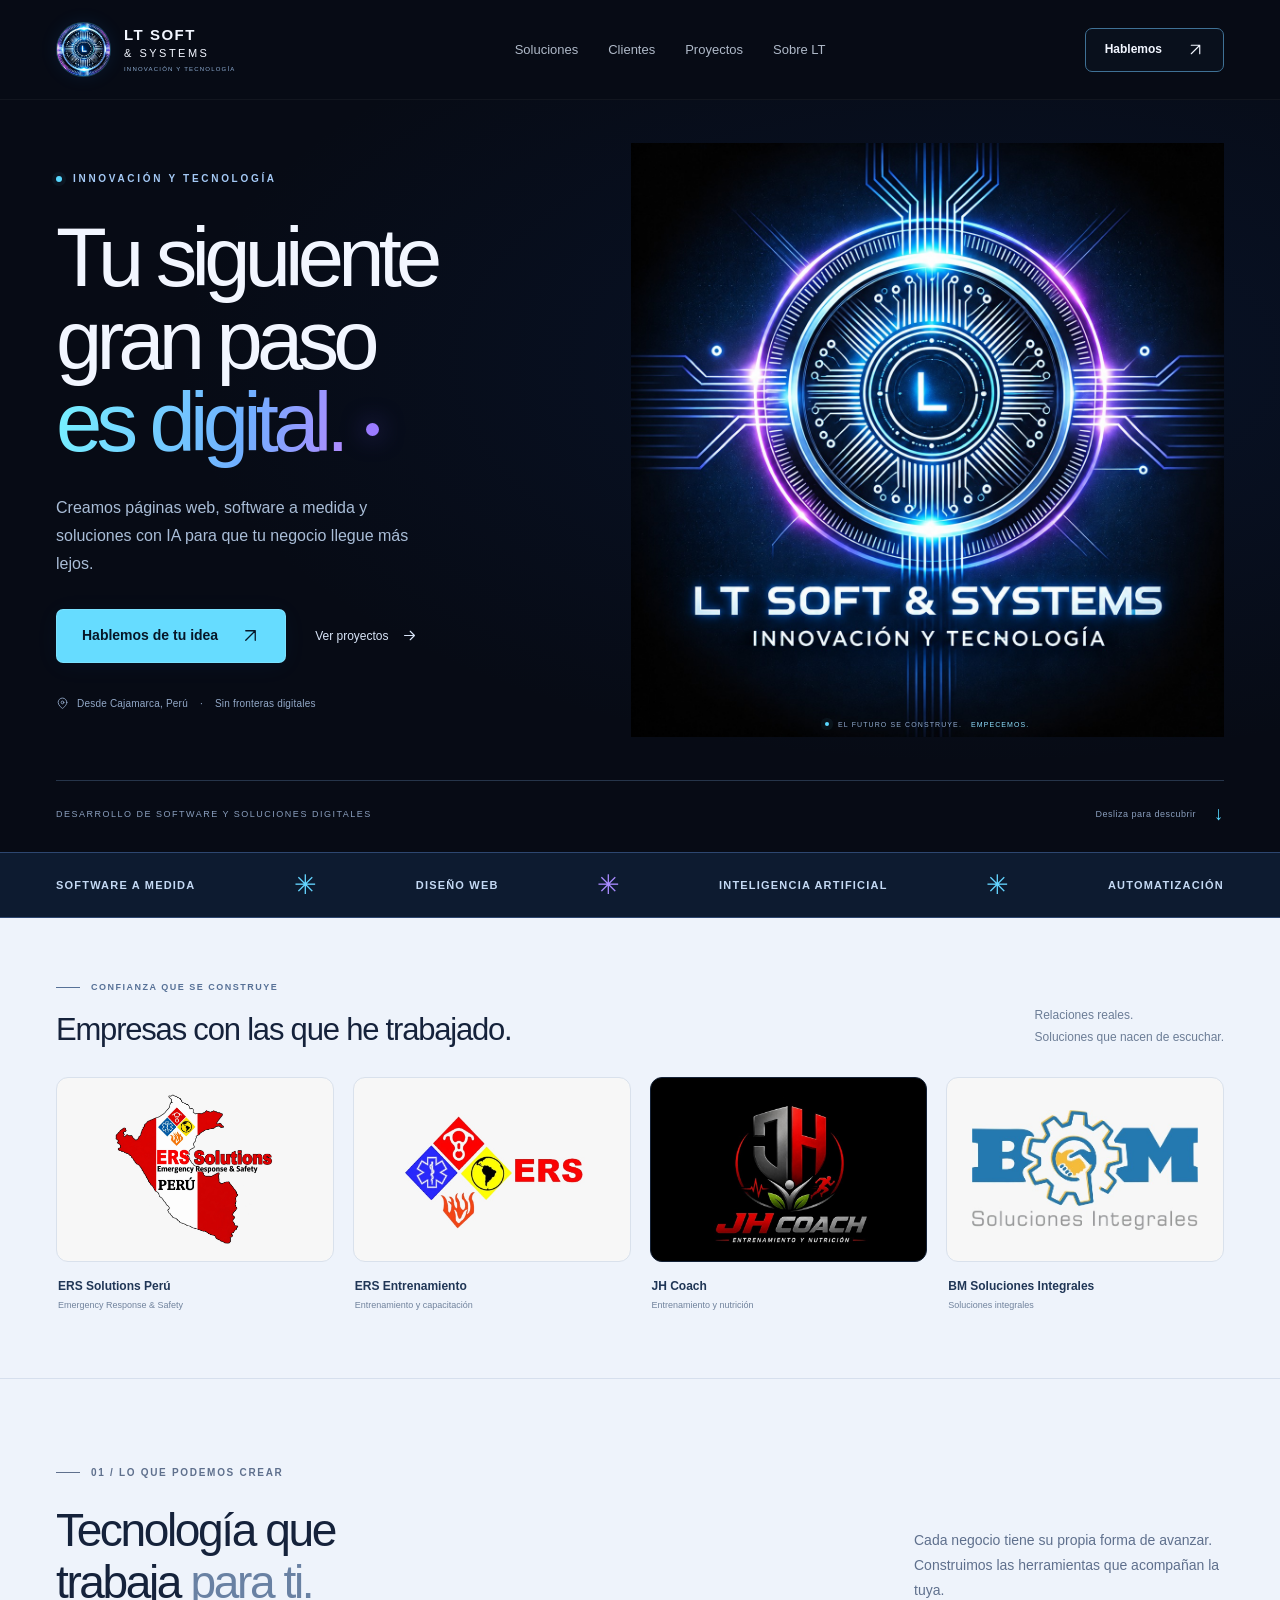
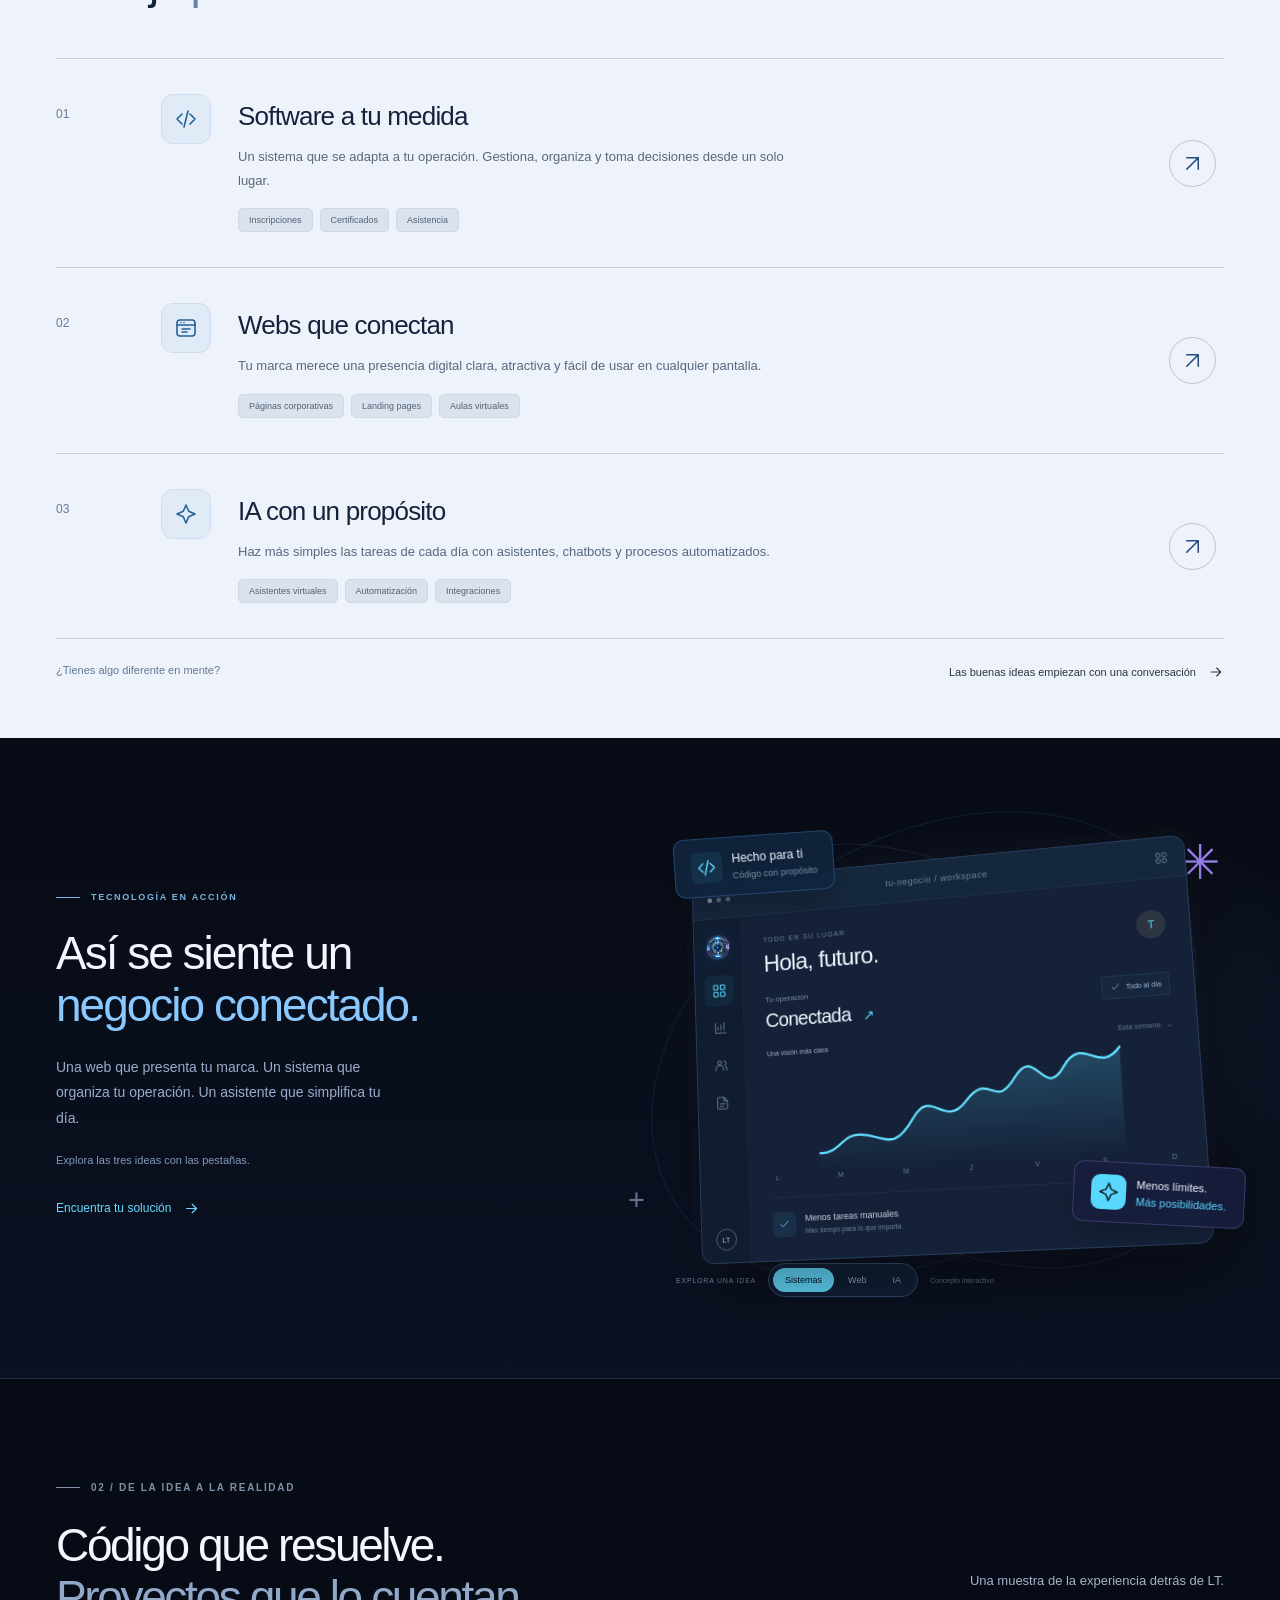
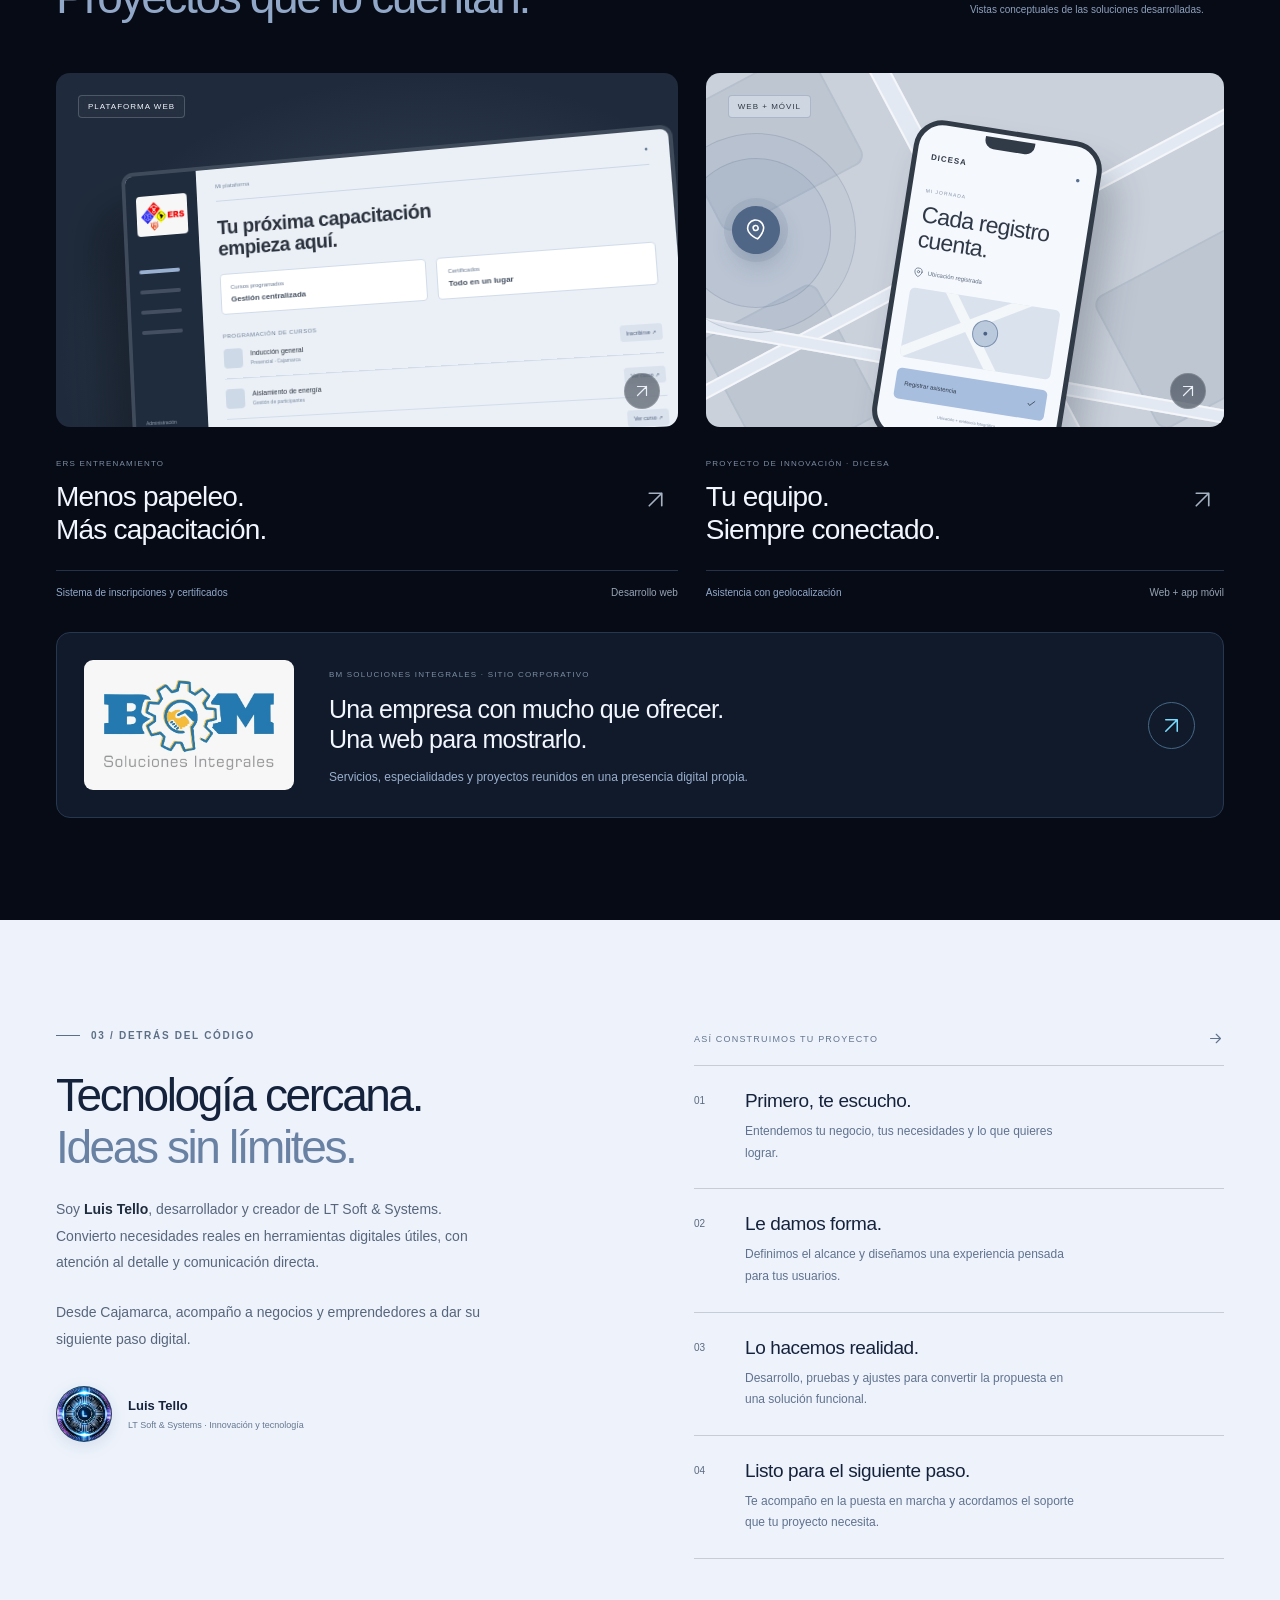
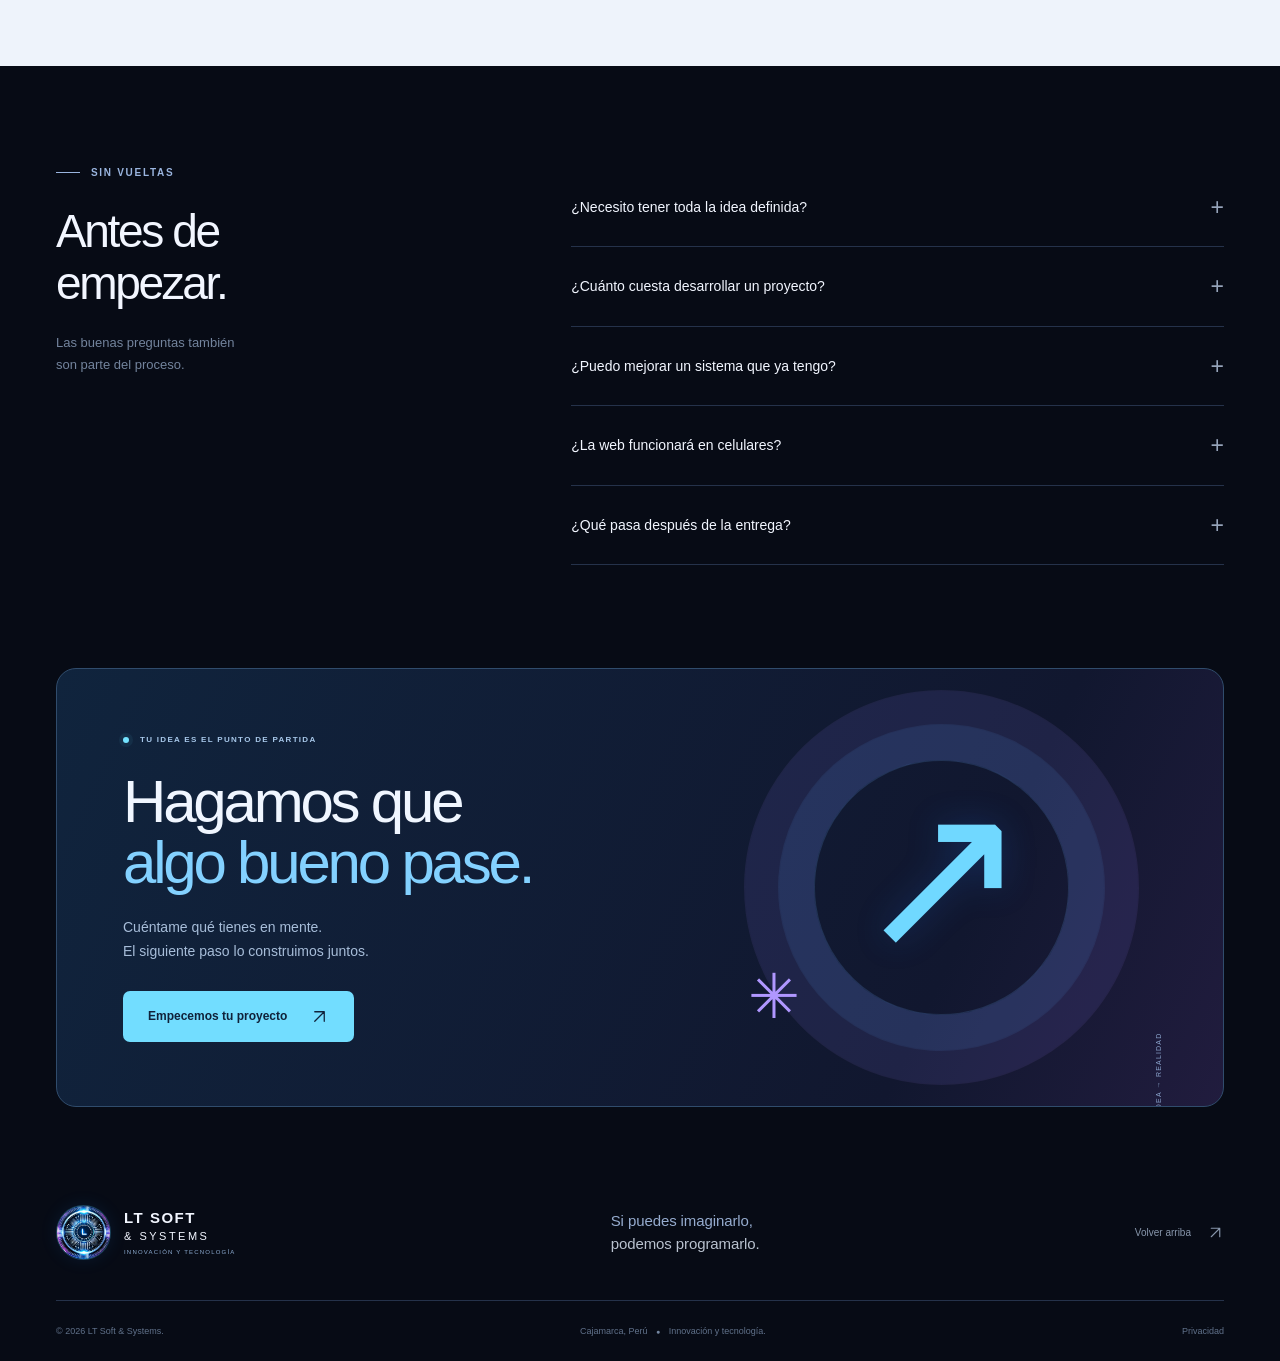
==== index.html @ b874dbd3 "Mostrar LT Soft & Systems en la portada de GitHub Pages" ====
<!doctype html>
<html lang="es">
<head>
  <meta charset="utf-8">
  <meta name="viewport" content="width=device-width, initial-scale=1">
  <meta name="theme-color" content="#070b15">
  <title>LT Soft &amp; Systems — Innovación y tecnología</title>
  <meta name="description" content="Software a medida, páginas web y automatizaciones con inteligencia artificial. LT Soft & Systems: desarrollo de software y soluciones digitales desde Cajamarca, Perú.">
  <link rel="canonical" href="https://lui-hub421.github.io/">
  <meta property="og:title" content="LT Soft & Systems — Innovación y tecnología">
  <meta property="og:description" content="Convertimos ideas en páginas web, sistemas a medida y soluciones con inteligencia artificial.">
  <meta property="og:type" content="website">
  <meta property="og:locale" content="es_PE">
  <meta property="og:url" content="https://lui-hub421.github.io/">
  <meta property="og:image" content="https://lui-hub421.github.io/assets/lt-soft-systems-logo.jpg">
  <link rel="icon" href="assets/lt-soft-systems-logo.jpg" type="image/jpeg">
  <link rel="apple-touch-icon" href="assets/lt-soft-systems-logo.jpg">
  <link rel="preload" as="image" href="assets/lt-soft-systems-logo.jpg">
  <link rel="stylesheet" href="styles.css">
  <link rel="stylesheet" href="brand.css">
  <script src="app.js" defer></script>
</head>
<body>
  <a href="#contenido" class="skip-link">Ir al contenido</a>
  <svg class="icon-library" xmlns="http://www.w3.org/2000/svg" aria-hidden="true">
    <defs>
      <symbol id="i-arrow" viewBox="0 0 24 24"><path d="M5 12h14m-6-6 6 6-6 6"/></symbol>
      <symbol id="i-up" viewBox="0 0 24 24"><path d="M6 18 18 6M6 6h12v12"/></symbol>
      <symbol id="i-code" viewBox="0 0 24 24"><path d="m8 7-5 5 5 5m8-10 5 5-5 5M14 4l-4 16"/></symbol>
      <symbol id="i-web" viewBox="0 0 24 24"><rect x="3" y="4" width="18" height="16" rx="3"/><path d="M3 9h18M7 6.5h.01M10 6.5h.01M8 13h8m-8 3h5"/></symbol>
      <symbol id="i-spark" viewBox="0 0 24 24"><path d="m12 3 2.7 6.3L21 12l-6.3 2.7L12 21l-2.7-6.3L3 12l6.3-2.7L12 3Z"/></symbol>
      <symbol id="i-check" viewBox="0 0 24 24"><path d="m5 12 4 4L19 6"/></symbol>
      <symbol id="i-pin" viewBox="0 0 24 24"><path d="M20 10c0 6-8 11-8 11S4 16 4 10a8 8 0 1 1 16 0Z"/><circle cx="12" cy="10" r="2.5"/></symbol>
      <symbol id="i-grid" viewBox="0 0 24 24"><rect x="3" y="3" width="7" height="7" rx="1.5"/><rect x="14" y="3" width="7" height="7" rx="1.5"/><rect x="3" y="14" width="7" height="7" rx="1.5"/><rect x="14" y="14" width="7" height="7" rx="1.5"/></symbol>
      <symbol id="i-chart" viewBox="0 0 24 24"><path d="M4 4v16h17M8 15v-4m5 4V7m5 8V4"/></symbol>
      <symbol id="i-users" viewBox="0 0 24 24"><circle cx="9" cy="8" r="3"/><path d="M3 20v-2a6 6 0 0 1 12 0v2m2-8a3 3 0 1 0-1-6m2 8a5 5 0 0 1 3 4v2"/></symbol>
      <symbol id="i-file" viewBox="0 0 24 24"><path d="M14 3H6a2 2 0 0 0-2 2v14a2 2 0 0 0 2 2h12a2 2 0 0 0 2-2V9l-6-6Zm0 0v6h6M8 13h8m-8 4h5"/></symbol>
      <symbol id="i-chat" viewBox="0 0 24 24"><path d="M21 11.5a8.5 8.5 0 0 1-8.5 8.5H4l-2 2v-10a9.5 9.5 0 0 1 19-.5Z"/><path d="M7 10h10M7 14h6"/></symbol>
      <symbol id="i-close" viewBox="0 0 24 24"><path d="m6 6 12 12M6 18 18 6"/></symbol>
      <symbol id="i-download" viewBox="0 0 24 24"><path d="M12 3v12m-5-5 5 5 5-5M4 16v4h16v-4"/></symbol>
      <symbol id="i-copy" viewBox="0 0 24 24"><rect x="8" y="8" width="12" height="13" rx="2"/><path d="M16 8V3H3v13h5"/></symbol>
    </defs>
  </svg>

  <header class="site-header" id="top">
    <div class="container nav-wrap">
      <a class="brand" href="#inicio" aria-label="LT Soft & Systems, inicio">
        <span class="brand-symbol" aria-hidden="true"><img src="assets/lt-soft-systems-logo.jpg" alt="" width="1254" height="1254"></span>
        <span class="brand-name">LT SOFT<span>&amp; SYSTEMS</span><small>INNOVACIÓN Y TECNOLOGÍA</small></span>
      </a>
      <nav class="desktop-nav" aria-label="Navegación principal">
        <a href="#servicios">Soluciones</a><a href="#clientes">Clientes</a><a href="#proyectos">Proyectos</a><a href="#nosotros">Sobre LT</a>
      </nav>
      <div class="nav-actions">
        <button class="button button-outline nav-cta" data-brief>Hablemos <svg><use href="#i-up"/></svg></button>
        <button class="menu-toggle" aria-label="Abrir menú" aria-expanded="false" aria-controls="mobile-nav"><span></span><span></span></button>
      </div>
    </div>
    <nav class="mobile-nav" id="mobile-nav" aria-label="Navegación móvil" hidden>
      <a href="#servicios">Soluciones</a><a href="#clientes">Clientes</a><a href="#proyectos">Proyectos</a><a href="#nosotros">Sobre LT</a><a href="#contacto">Hablemos de tu idea</a>
    </nav>
  </header>

  <main id="contenido">
    <section class="hero" id="inicio" aria-labelledby="hero-title">
      <div class="hero-grid container">
        <div class="hero-copy">
          <p class="eyebrow"><span class="status-dot"></span> INNOVACIÓN Y TECNOLOGÍA</p>
          <h1 id="hero-title">Tu siguiente<br>gran paso<br><span>es digital.</span><i class="title-dot" aria-hidden="true"></i></h1>
          <p class="hero-description">Creamos páginas web, software a medida y soluciones con IA para que tu negocio llegue más lejos.</p>
          <div class="hero-actions"><button class="button button-primary" data-brief>Hablemos de tu idea <svg><use href="#i-up"/></svg></button><a class="text-link" href="#proyectos">Ver proyectos <svg><use href="#i-arrow"/></svg></a></div>
          <div class="hero-note"><svg><use href="#i-pin"/></svg> Desde Cajamarca, Perú <span>·</span> Sin fronteras digitales</div>
        </div>

        <div class="brand-hero-visual">
          <div class="brand-halo" aria-hidden="true"></div>
          <img class="brand-hero-image" src="assets/lt-soft-systems-logo.jpg" alt="Logo original de LT Soft & Systems: un circuito luminoso azul y violeta con la letra L y el lema Innovación y tecnología" width="1254" height="1254" fetchpriority="high" decoding="async">
          <div class="brand-image-caption"><span class="status-dot"></span> EL FUTURO SE CONSTRUYE. <b>EMPECEMOS.</b></div>
        </div>
      </div>
      <div class="hero-bottom container"><span>DESARROLLO DE SOFTWARE Y SOLUCIONES DIGITALES</span><a href="#servicios" aria-label="Descubrir soluciones"><span>Desliza para descubrir</span><span class="scroll-arrow">↓</span></a></div>
    </section>

    <div class="capabilities-strip" aria-label="Especialidades"><div class="container"><span>SOFTWARE A MEDIDA</span><i>✳</i><span>DISEÑO WEB</span><i>✳</i><span>INTELIGENCIA ARTIFICIAL</span><i>✳</i><span>AUTOMATIZACIÓN</span></div></div>

    <section class="clients section-light" id="clientes" aria-labelledby="clients-title">
      <div class="container">
        <div class="clients-heading reveal"><div><p class="eyebrow"><span class="little-line"></span> CONFIANZA QUE SE CONSTRUYE</p><h2 id="clients-title">Empresas con las que he trabajado.</h2></div><p>Relaciones reales. <br>Soluciones que nacen de escuchar.</p></div>
        <div class="clients-grid">
          <figure class="client-card reveal"><div class="client-logo-panel"><img class="client-logo client-logo-solutions" src="assets/ers-solutions-peru.jpg" alt="Logo de ERS Solutions Perú, Emergency Response & Safety" width="1311" height="1200" loading="lazy" decoding="async"></div><figcaption><span>ERS Solutions Perú</span><small>Emergency Response &amp; Safety</small></figcaption></figure>
          <figure class="client-card reveal"><div class="client-logo-panel"><img class="client-logo client-logo-ers" src="assets/ers-entrenamiento.jpg" alt="Logo de ERS Entrenamiento y Capacitación" width="623" height="401" loading="lazy" decoding="async"></div><figcaption><span>ERS Entrenamiento</span><small>Entrenamiento y capacitación</small></figcaption></figure>
          <figure class="client-card reveal"><div class="client-logo-panel client-logo-dark"><img class="client-logo client-logo-jh" src="assets/jh-coach.jpg" alt="Logo de JH Coach, Entrenamiento y Nutrición" width="620" height="511" loading="lazy" decoding="async"></div><figcaption><span>JH Coach</span><small>Entrenamiento y nutrición</small></figcaption></figure>
          <figure class="client-card reveal"><div class="client-logo-panel"><img class="client-logo client-logo-bm" src="assets/bm-soluciones-integrales.jpg" alt="Logo de BM Soluciones Integrales" width="537" height="285" loading="lazy" decoding="async"></div><figcaption><span>BM Soluciones Integrales</span><small>Soluciones integrales</small></figcaption></figure>
        </div>
      </div>
    </section>

    <section class="services section-light" id="servicios" aria-labelledby="services-title">
      <div class="container">
        <div class="section-heading reveal"><div><p class="eyebrow"><span class="little-line"></span> 01 / LO QUE PODEMOS CREAR</p><h2 id="services-title">Tecnología que<br>trabaja <span class="muted-heading">para ti.</span></h2></div><p>Cada negocio tiene su propia forma de avanzar. Construimos las herramientas que acompañan la tuya.</p></div>
        <div class="service-list">
          <article class="service-row reveal"><span class="service-number">01</span><div class="service-main"><span class="service-icon"><svg><use href="#i-code"/></svg></span><div><h3>Software a tu medida</h3><p>Un sistema que se adapta a tu operación. Gestiona, organiza y toma decisiones desde un solo lugar.</p><div class="tags"><span>Inscripciones</span><span>Certificados</span><span>Asistencia</span></div></div></div><button class="round-link" data-brief="Software a medida" aria-label="Consultar sobre software a medida"><svg><use href="#i-up"/></svg></button></article>
          <article class="service-row reveal"><span class="service-number">02</span><div class="service-main"><span class="service-icon"><svg><use href="#i-web"/></svg></span><div><h3>Webs que conectan</h3><p>Tu marca merece una presencia digital clara, atractiva y fácil de usar en cualquier pantalla.</p><div class="tags"><span>Páginas corporativas</span><span>Landing pages</span><span>Aulas virtuales</span></div></div></div><button class="round-link" data-brief="Página web" aria-label="Consultar sobre páginas web"><svg><use href="#i-up"/></svg></button></article>
          <article class="service-row reveal"><span class="service-number">03</span><div class="service-main"><span class="service-icon"><svg><use href="#i-spark"/></svg></span><div><h3>IA con un propósito</h3><p>Haz más simples las tareas de cada día con asistentes, chatbots y procesos automatizados.</p><div class="tags"><span>Asistentes virtuales</span><span>Automatización</span><span>Integraciones</span></div></div></div><button class="round-link" data-brief="IA y automatización" aria-label="Consultar sobre inteligencia artificial y automatización"><svg><use href="#i-up"/></svg></button></article>
        </div>
        <div class="services-bottom"><span>¿Tienes algo diferente en mente?</span><button class="inline-button" data-brief>Las buenas ideas empiezan con una conversación <svg><use href="#i-arrow"/></svg></button></div>
      </div>
    </section>

    <section class="experience-section" aria-labelledby="experience-title">
      <div class="container experience-layout">
        <div class="experience-copy reveal"><p class="eyebrow"><span class="little-line"></span> TECNOLOGÍA EN ACCIÓN</p><h2 id="experience-title">Así se siente un<br><span>negocio conectado.</span></h2><p>Una web que presenta tu marca. Un sistema que organiza tu operación. Un asistente que simplifica tu día.</p><p class="experience-hint">Explora las tres ideas con las pestañas.</p><a class="text-link" href="#servicios">Encuentra tu solución <svg><use href="#i-arrow"/></svg></a></div>
        <div class="hero-visual experience-visual" aria-label="Demostración interactiva de soluciones digitales">
          <div class="orbit orbit-one" aria-hidden="true"></div><div class="orbit orbit-two" aria-hidden="true"></div>
          <div class="visual-star star-one" aria-hidden="true">✳</div><div class="visual-star star-two" aria-hidden="true">+</div>
          <div class="floating-label float-code"><span class="icon-box"><svg><use href="#i-code"/></svg></span><span>Hecho para ti<small>Código con propósito</small></span></div>
          <div class="workspace">
            <div class="workspace-top"><div class="window-dots"><i></i><i></i><i></i></div><span>tu-negocio / workspace</span><svg><use href="#i-grid"/></svg></div>
            <div class="workspace-body">
              <div class="workspace-sidebar" aria-hidden="true"><span class="workspace-logo brand-symbol"><img src="assets/lt-soft-systems-logo.jpg" alt="" width="1254" height="1254" loading="lazy"></span><svg class="active"><use href="#i-grid"/></svg><svg><use href="#i-chart"/></svg><svg><use href="#i-users"/></svg><svg><use href="#i-file"/></svg><span class="sidebar-bottom">LT</span></div>
              <div class="workspace-content">
                <div class="demo-pane" id="demo-systems" role="tabpanel" aria-labelledby="tab-systems">
                  <div class="demo-heading"><div><p>TODO EN SU LUGAR</p><h3>Hola, futuro.</h3></div><span class="demo-avatar">T</span></div>
                  <div class="overview-row"><div><small>Tu operación</small><strong>Conectada<span>↗</span></strong></div><div class="mini-stat"><svg><use href="#i-check"/></svg><span>Todo al día</span></div></div>
                  <div class="demo-chart"><div class="chart-heading"><span>Una visión más clara</span><span>Esta semana <i>⌄</i></span></div><svg viewBox="0 0 340 126" role="img" aria-label="Gráfico ilustrativo de actividad"><defs><linearGradient id="chart-fill" x1="0" y1="0" x2="0" y2="1"><stop stop-color="#58d8ff" stop-opacity=".22"/><stop offset="1" stop-color="#58d8ff" stop-opacity="0"/></linearGradient></defs><path class="chart-grid" d="M0 25h340M0 65h340M0 105h340"/><path fill="url(#chart-fill)" d="M0 105C25 106 25 83 51 87S85 107 108 72 142 88 169 56 200 70 224 34 255 62 278 26 315 39 340 8V126H0Z"/><path class="chart-line" d="M0 105C25 106 25 83 51 87S85 107 108 72 142 88 169 56 200 70 224 34 255 62 278 26 315 39 340 8"/></svg><div class="chart-days"><span>L</span><span>M</span><span>M</span><span>J</span><span>V</span><span>S</span><span>D</span></div></div>
                  <div class="demo-task"><span class="task-check"><svg><use href="#i-check"/></svg></span><span>Menos tareas manuales<small>Más tiempo para lo que importa</small></span><span class="task-badge">Listo</span></div>
                </div>
                <div class="demo-pane" id="demo-web" role="tabpanel" aria-labelledby="tab-web" hidden>
                  <div class="mock-website"><div class="mock-webnav"><b>tu marca<span>®</span></b><span>Conoce · Explora</span></div><span class="mock-web-tag">TU NUEVA PRESENCIA DIGITAL</span><h3>Una web.<br>Mil posibilidades.</h3><p>Tu esencia, una experiencia que conecta.</p><span class="mock-web-button">Descubre tu marca ↗</span><div class="mock-web-art" aria-hidden="true"><i></i><i></i><i></i><span>↗</span></div><div class="mock-web-bottom"><span>01 / DISEÑO</span><span>02 / EXPERIENCIA</span></div></div>
                </div>
                <div class="demo-pane" id="demo-ai" role="tabpanel" aria-labelledby="tab-ai" hidden>
                  <div class="demo-heading"><div><p>INTELIGENCIA QUE TE ACOMPAÑA</p><h3>Tu nuevo aliado.</h3></div><span class="ai-icon"><svg><use href="#i-spark"/></svg></span></div>
                  <div class="demo-chat"><div class="chat-bubble user-bubble">¿Podemos simplificar este proceso?</div><div class="chat-bubble ai-bubble"><span class="ai-bubble-label"><svg><use href="#i-spark"/></svg> LT ASSIST</span>Claro. Conectemos tus herramientas y automaticemos las tareas repetitivas.</div><div class="automation-flow"><span>Recibir</span><b>→</b><span>Procesar</span><b>→</b><span>Resolver</span></div><div class="demo-task"><span class="task-check"><svg><use href="#i-check"/></svg></span><span>Un flujo más simple<small>Diseñado para tu negocio</small></span></div></div>
                </div>
              </div>
            </div>
          </div>
          <div class="floating-label float-spark"><span class="accent-icon"><svg><use href="#i-spark"/></svg></span><span>Menos límites.<br><b>Más posibilidades.</b></span></div>
          <div class="demo-controls"><span class="demo-caption">EXPLORA UNA IDEA</span><div class="demo-tabs" role="tablist" aria-label="Tipo de solución"><button role="tab" id="tab-systems" aria-controls="demo-systems" aria-selected="true" data-demo="systems">Sistemas</button><button role="tab" id="tab-web" aria-controls="demo-web" aria-selected="false" tabindex="-1" data-demo="web">Web</button><button role="tab" id="tab-ai" aria-controls="demo-ai" aria-selected="false" tabindex="-1" data-demo="ai">IA</button></div><small>Concepto interactivo</small></div>
        </div>
      </div>
    </section>

    <section class="projects" id="proyectos" aria-labelledby="projects-title">
      <div class="container">
        <div class="section-heading reveal"><div><p class="eyebrow"><span class="little-line"></span> 02 / DE LA IDEA A LA REALIDAD</p><h2 id="projects-title">Código que resuelve.<br><span class="soft-heading">Proyectos que lo cuentan.</span></h2></div><p>Una muestra de la experiencia detrás de LT.<br><small>Vistas conceptuales de las soluciones desarrolladas.</small></p></div>
        <div class="project-grid">
          <article class="project-card project-large reveal"><button class="project-preview preview-ers" data-project="ers" aria-label="Ver proyecto de inscripciones y certificados para ERS"><span class="project-preview-tag">PLATAFORMA WEB</span><div class="ers-window" aria-hidden="true"><div class="ers-side"><span class="ers-mark ers-image-mark"><img src="assets/ers-entrenamiento.jpg" alt="" width="623" height="401" loading="lazy"></span><i></i><i></i><i></i><i></i><b>Administración</b></div><div class="ers-content"><div class="ers-nav"><span>Mi plataforma</span><span>●</span></div><div class="ers-title">Tu próxima capacitación<br>empieza aquí.</div><div class="ers-summary"><span>Cursos programados<b>Gestión centralizada</b></span><span>Certificados<b>Todo en un lugar</b></span></div><div class="ers-table"><span>PROGRAMACIÓN DE CURSOS</span><div><i></i><b>Inducción general<small>Presencial · Cajamarca</small></b><em>Inscribirse ↗</em></div><div><i></i><b>Aislamiento de energía<small>Gestión de participantes</small></b><em>Ver curso ↗</em></div><div><i></i><b>Capacitaciones<small>Consulta y seguimiento</small></b><em>Ver curso ↗</em></div></div></div></div><span class="preview-open"><svg><use href="#i-up"/></svg></span></button><div class="project-info"><div><span class="project-client">ERS ENTRENAMIENTO</span><h3>Menos papeleo.<br>Más capacitación.</h3></div><button class="project-detail-link" data-project="ers" aria-label="Ver detalles del proyecto ERS"><svg><use href="#i-up"/></svg></button></div><div class="project-meta"><span>Sistema de inscripciones y certificados</span><span>Desarrollo web</span></div></article>
          <article class="project-card reveal"><button class="project-preview preview-geo" data-project="dicesa" aria-label="Ver proyecto de asistencia geolocalizada para DICESA"><span class="project-preview-tag">WEB + MÓVIL</span><div class="map-art" aria-hidden="true"><span class="map-block map-block-a"></span><span class="map-block map-block-b"></span><span class="map-block map-block-c"></span><span class="map-street street-one"></span><span class="map-street street-two"></span><span class="map-street street-three"></span><span class="map-circle circle-a"></span><span class="map-circle circle-b"></span><span class="map-pin"><svg><use href="#i-pin"/></svg></span></div><div class="phone-mock" aria-hidden="true"><div class="phone-camera"></div><span class="phone-brand">DICESA <i>●</i></span><small>MI JORNADA</small><strong>Cada registro<br>cuenta.</strong><div class="phone-location"><svg><use href="#i-pin"/></svg><span>Ubicación registrada</span></div><div class="phone-map"><i></i><b>●</b><i></i></div><span class="phone-action">Registrar asistencia <svg><use href="#i-check"/></svg></span><span class="phone-caption">Ubicación + evidencia fotográfica</span></div><span class="preview-open"><svg><use href="#i-up"/></svg></span></button><div class="project-info"><div><span class="project-client">PROYECTO DE INNOVACIÓN · DICESA</span><h3>Tu equipo.<br>Siempre conectado.</h3></div><button class="project-detail-link" data-project="dicesa" aria-label="Ver detalles del proyecto DICESA"><svg><use href="#i-up"/></svg></button></div><div class="project-meta"><span>Asistencia con geolocalización</span><span>Web + app móvil</span></div></article>
        </div>
        <article class="project-feature-row reveal"><div class="project-feature-brand"><img src="assets/bm-soluciones-integrales.jpg" alt="BM Soluciones Integrales" width="537" height="285" loading="lazy" decoding="async"></div><div class="project-feature-copy"><span class="project-client">BM SOLUCIONES INTEGRALES · SITIO CORPORATIVO</span><h3>Una empresa con mucho que ofrecer. <br>Una web para mostrarlo.</h3><p>Servicios, especialidades y proyectos reunidos en una presencia digital propia.</p></div><button class="round-link" data-project="bm" aria-label="Ver proyecto web de BM Soluciones Integrales"><svg><use href="#i-up"/></svg></button></article>
      </div>
    </section>

    <section class="about section-light" id="nosotros" aria-labelledby="about-title">
      <div class="container about-layout">
        <div class="about-intro reveal"><p class="eyebrow"><span class="little-line"></span> 03 / DETRÁS DEL CÓDIGO</p><h2 id="about-title">Tecnología cercana.<br><span class="muted-heading">Ideas sin límites.</span></h2><p>Soy <strong>Luis Tello</strong>, desarrollador y creador de LT Soft &amp; Systems. Convierto necesidades reales en herramientas digitales útiles, con atención al detalle y comunicación directa.</p><p>Desde Cajamarca, acompaño a negocios y emprendedores a dar su siguiente paso digital.</p><div class="signature"><span class="signature-logo brand-symbol" aria-hidden="true"><img src="assets/lt-soft-systems-logo.jpg" alt="" width="1254" height="1254" loading="lazy"></span><div><b>Luis Tello</b><span>LT Soft &amp; Systems · Innovación y tecnología</span></div></div></div>
        <div class="process"><p class="process-label">ASÍ CONSTRUIMOS TU PROYECTO <svg><use href="#i-arrow"/></svg></p><ol><li class="reveal"><span>01</span><div><h3>Primero, te escucho.</h3><p>Entendemos tu negocio, tus necesidades y lo que quieres lograr.</p></div></li><li class="reveal"><span>02</span><div><h3>Le damos forma.</h3><p>Definimos el alcance y diseñamos una experiencia pensada para tus usuarios.</p></div></li><li class="reveal"><span>03</span><div><h3>Lo hacemos realidad.</h3><p>Desarrollo, pruebas y ajustes para convertir la propuesta en una solución funcional.</p></div></li><li class="reveal"><span>04</span><div><h3>Listo para el siguiente paso.</h3><p>Te acompaño en la puesta en marcha y acordamos el soporte que tu proyecto necesita.</p></div></li></ol></div>
      </div>
    </section>

    <section class="faq" aria-labelledby="faq-title"><div class="container faq-layout"><div class="reveal"><p class="eyebrow"><span class="little-line"></span> SIN VUELTAS</p><h2 id="faq-title">Antes de<br>empezar.</h2><p>Las buenas preguntas también<br>son parte del proceso.</p></div><div class="faq-list"><details><summary>¿Necesito tener toda la idea definida?<span>+</span></summary><p>No. Podemos comenzar con el problema que quieres resolver. A partir de ahí definimos los objetivos, las funciones necesarias y una primera versión viable.</p></details><details><summary>¿Cuánto cuesta desarrollar un proyecto?<span>+</span></summary><p>Depende de sus funciones, complejidad e integraciones. Después de conocer tu necesidad, recibirás una propuesta con alcance, entregables, tiempos y presupuesto.</p></details><details><summary>¿Puedo mejorar un sistema que ya tengo?<span>+</span></summary><p>Sí. Primero revisamos el código, la tecnología y los accesos disponibles. Con ese diagnóstico podemos proponer correcciones, mejoras de diseño o nuevas funciones.</p></details><details><summary>¿La web funcionará en celulares?<span>+</span></summary><p>El diseño se adapta a celulares, tablets y computadoras. La experiencia se define según el contenido y las tareas que tus usuarios necesitan realizar.</p></details><details><summary>¿Qué pasa después de la entrega?<span>+</span></summary><p>La propuesta especificará la puesta en marcha, las condiciones de garantía y las opciones de soporte. Las nuevas funciones y actualizaciones se acuerdan según su alcance.</p></details></div></div></section>

    <section class="contact" id="contacto" aria-labelledby="contact-title"><div class="container"><div class="contact-inner reveal"><div><p class="eyebrow"><span class="status-dot"></span> TU IDEA ES EL PUNTO DE PARTIDA</p><h2 id="contact-title">Hagamos que<br><span>algo bueno pase.</span></h2><p>Cuéntame qué tienes en mente.<br>El siguiente paso lo construimos juntos.</p><button class="button button-dark" data-brief>Empecemos tu proyecto <svg><use href="#i-up"/></svg></button></div><div class="contact-art" aria-hidden="true"><span class="contact-orbit"></span><span class="contact-arrow">↗</span><span class="contact-spark">✳</span><span class="contact-word">IDEA → REALIDAD</span></div></div></div></section>
  </main>

  <footer class="site-footer"><div class="container"><div class="footer-top"><a class="brand" href="#inicio" aria-label="LT Soft & Systems, volver al inicio"><span class="brand-symbol" aria-hidden="true"><img src="assets/lt-soft-systems-logo.jpg" alt="" width="1254" height="1254"></span><span class="brand-name">LT SOFT<span>&amp; SYSTEMS</span><small>INNOVACIÓN Y TECNOLOGÍA</small></span></a><p>Si puedes imaginarlo,<br><span>podemos programarlo.</span></p><a href="#inicio" class="back-top">Volver arriba <svg><use href="#i-up"/></svg></a></div><div class="footer-bottom"><span>© <span id="year">2026</span> LT Soft &amp; Systems.</span><span>Cajamarca, Perú <span class="footer-dot">●</span> Innovación y tecnología.</span><button class="inline-button" id="privacy-button">Privacidad</button></div></div></footer>

  <dialog id="brief-dialog" class="site-dialog" aria-labelledby="brief-title"><button class="dialog-close" data-close aria-label="Cerrar formulario"><svg><use href="#i-close"/></svg></button><div id="brief-form-view"><p class="eyebrow"><span class="little-line"></span> DE UNA IDEA A UN PLAN</p><h2 id="brief-title">Todo empieza<br>con tu idea.</h2><p class="dialog-intro">Prepara los detalles de tu proyecto en un mensaje.</p><form id="brief-form"><div class="form-grid"><label>Tu nombre<input name="name" id="brief-name" autocomplete="name" placeholder="¿Cómo te llamas?" required maxlength="80"></label><label>Empresa o marca <span>(opcional)</span><input name="company" autocomplete="organization" placeholder="El nombre de tu proyecto" maxlength="120"></label></div><label>¿Qué te gustaría crear?<select name="service" id="brief-service"><option>Software a medida</option><option>Página web</option><option>IA y automatización</option><option>Mejorar un proyecto existente</option><option>Todavía estoy explorando</option></select></label><label>Cuéntame un poco más<textarea name="idea" id="brief-idea" placeholder="Qué necesitas resolver, a quién está dirigido y qué te gustaría conseguir…" required minlength="15" maxlength="3000" rows="4"></textarea></label><div class="form-grid"><label>¿Cuándo te gustaría empezar?<select name="timing"><option>Quiero definirlo juntos</option><option>Lo antes posible</option><option>En el próximo mes</option><option>En los próximos 3 meses</option></select></label><label>Correo o WhatsApp <span>(opcional)</span><input name="contact" placeholder="Para incluirlo en tu mensaje" maxlength="120"></label></div><p class="form-note">Este formulario prepara tu consulta; todavía no la envía. Puedes copiarla o descargarla. No se guardan tus datos al cerrar esta página.</p><button type="submit" class="button button-primary">Preparar mi consulta <svg><use href="#i-arrow"/></svg></button></form></div><div id="brief-result-view" hidden><p class="eyebrow"><span class="status-dot"></span> PRIMER PASO, LISTO</p><h2 id="brief-result-title">Tu idea ya<br>tiene forma.</h2><p class="dialog-intro">Revisa el mensaje y guárdalo para compartirlo. Aún no se ha enviado a LT Soft &amp; Systems.</p><textarea id="brief-result" class="brief-result" readonly aria-label="Resumen de tu consulta" rows="12"></textarea><div class="result-actions"><button class="button button-primary" id="copy-brief"><svg><use href="#i-copy"/></svg> Copiar mensaje</button><button class="button button-outline" id="download-brief"><svg><use href="#i-download"/></svg> Descargar</button></div><button class="inline-button result-edit" id="edit-brief">← Editar mi consulta</button><p class="copy-status" id="copy-status" role="status"></p></div></dialog>

  <dialog id="project-dialog" class="site-dialog project-dialog" aria-labelledby="project-dialog-title"><button class="dialog-close" data-close aria-label="Cerrar proyecto"><svg><use href="#i-close"/></svg></button><p class="eyebrow" id="project-dialog-client"></p><h2 id="project-dialog-title"></h2><p class="dialog-intro" id="project-dialog-description"></p><div class="project-dialog-section"><h3>El reto</h3><p id="project-dialog-challenge"></p></div><div class="project-dialog-section"><h3>La solución</h3><ul id="project-dialog-features"></ul></div><p class="project-disclaimer">Las imágenes de esta página son representaciones conceptuales de la experiencia de trabajo.</p><button class="button button-primary" id="similar-project">Quiero una solución así <svg><use href="#i-up"/></svg></button></dialog>

  <dialog id="privacy-dialog" class="site-dialog" aria-labelledby="privacy-title"><button class="dialog-close" data-close aria-label="Cerrar privacidad"><svg><use href="#i-close"/></svg></button><p class="eyebrow">PRIVACIDAD</p><h2 id="privacy-title">Tu información,<br>en tus manos.</h2><p class="dialog-intro">El formulario de esta página genera un resumen en tu navegador. No envía tu consulta a LT Soft &amp; Systems ni guarda sus campos en una base de datos.</p><p>Puedes copiar el resumen o descargarlo como archivo de texto. Al hacerlo, tú decides dónde conservarlo y con quién compartirlo. Evita incluir contraseñas o información confidencial.</p><p>La página no incorpora herramientas de analítica ni publicidad. El proveedor de alojamiento puede procesar datos técnicos para servir y proteger el sitio.</p></dialog>
</body>
</html>
---- styles.css ----
/* LT Soft & Systems — a purposeful digital studio. */
:root{--bg:#070b15;--panel:#101a2e;--ink:#f2f6ff;--muted:#9baac1;--accent:#58d8ff;--line:#25324a;--paper:#eef3fb;--paper-ink:#15223b;--paper-muted:#5f708d;--radius:20px;--font:Arial,Helvetica,sans-serif}
*{box-sizing:border-box}html{scroll-behavior:smooth;scroll-padding-top:100px}body{margin:0;background:var(--bg);color:var(--ink);font-family:var(--font);font-size:16px;-webkit-font-smoothing:antialiased}body.modal-open{overflow:hidden}button,input,textarea,select{font:inherit}button,a,input,textarea,select{-webkit-tap-highlight-color:transparent}button{cursor:pointer}button,a{touch-action:manipulation}button{color:inherit}a{color:inherit;text-decoration:none}button{border:0}button:disabled{cursor:wait}a:focus-visible,button:focus-visible,input:focus-visible,textarea:focus-visible,select:focus-visible,summary:focus-visible{outline:3px solid var(--accent);outline-offset:5px}.section-light :focus-visible{outline-color:#2267a2}::selection{background:var(--accent);color:var(--bg)}[hidden]{display:none!important}h1,h2,h3,p{margin:0}svg{width:24px;height:24px;fill:none;stroke:currentColor;stroke-width:1.6;stroke-linecap:round;stroke-linejoin:round;flex-shrink:0}button svg,a svg{pointer-events:none}.icon-library{position:absolute;width:0;height:0;overflow:hidden}.container{width:calc(100% - 112px);max-width:1320px;margin-inline:auto}.skip-link{position:fixed;top:12px;left:16px;background:var(--accent);color:#070b15;transform:translateY(-150%);padding:12px 20px;z-index:1000}.skip-link:focus{transform:translateY(0)}
.site-header{height:100px;border-bottom:1px solid #ffffff0b;position:relative;z-index:30;background:var(--bg)}.nav-wrap{height:100%;display:flex;align-items:center;justify-content:space-between}.brand{display:flex;align-items:center;gap:13px}.brand-mark{background:var(--accent);color:#10161e;height:46px;width:48px;border-radius:11px;position:relative;display:flex;align-items:center;justify-content:center;font-weight:900;font-size:29px;letter-spacing:-5px;padding-right:7px}.brand-mark span{font-size:28px;position:relative;top:-2px}.brand-mark i{position:absolute;bottom:9px;right:8px;width:4px;height:4px;background:var(--bg);border-radius:1px}.brand-name{font-weight:800;letter-spacing:1.2px;line-height:1.16;font-size:16px}.brand-name>span{display:block;font-size:10px;letter-spacing:2.3px;font-weight:500;margin-top:4px}.desktop-nav{display:flex;align-items:center;gap:36px;margin-left:55px}.desktop-nav a{font-size:13px;color:#afb9c8;transition:color .2s}.desktop-nav a:hover{color:var(--accent)}.nav-actions{display:flex;align-items:center;gap:20px}.button{display:inline-flex;align-items:center;justify-content:center;gap:23px;min-height:54px;padding:16px 25px;border-radius:7px;font-size:14px;font-weight:600;line-height:1.25;transition:transform .2s,background .2s,box-shadow .2s}.button svg{width:19px;height:19px}.button:hover{transform:translateY(-3px)}.button-primary{background:var(--accent);color:#081428}.button-primary:hover{background:#84e6ff;box-shadow:0 6px 25px #58d8ff17}.button-outline{border:1px solid #475467;background:transparent;color:var(--ink)}.button-outline:hover{background:#ffffff09}.button-dark{background:#111720;color:#ecf0f6}.button-dark:hover{background:#1c2635}.nav-cta{min-height:44px;padding:12px 19px;font-size:12px;gap:25px}.nav-cta svg{width:17px;height:17px}.menu-toggle{display:none;width:44px;height:44px;border:1px solid var(--line);background:none;border-radius:7px;align-items:center;justify-content:center;flex-direction:column;gap:6px}.menu-toggle span{width:19px;height:1px;background:var(--ink);transition:transform .2s}.menu-toggle[aria-expanded=true] span:first-child{transform:translateY(3.5px) rotate(45deg)}.menu-toggle[aria-expanded=true] span:last-child{transform:translateY(-3.5px) rotate(-45deg)}.mobile-nav{position:absolute;top:100%;left:0;right:0;padding:18px 7%;border-bottom:1px solid var(--line);background:#121922;box-shadow:0 16px 28px #0005}.mobile-nav a{display:block;padding:18px 0;border-bottom:1px solid #ffffff0d}
.hero{position:relative;overflow:hidden}.hero-grid{display:grid;grid-template-columns:1.04fr 1fr;gap:45px;min-height:670px;align-items:center;padding-top:60px;padding-bottom:65px}.eyebrow{font-size:10px;font-weight:600;letter-spacing:1.7px;line-height:1.7;display:flex;align-items:center;gap:11px}.status-dot{width:6px;height:6px;display:inline-block;border-radius:50%;background:var(--accent);flex-shrink:0;box-shadow:0 0 0 4px #58d8ff0e}.hero-copy .eyebrow{color:#b4c8e7;margin-bottom:30px}.hero h1{font-size:clamp(65px,6.5vw,100px);line-height:.99;letter-spacing:-5.8px;font-weight:500;position:relative}.hero h1>span{color:var(--accent)}.title-dot{display:inline-block;width:13px;height:13px;border-radius:50%;background:var(--accent);margin-left:22px;vertical-align:middle}.hero-description{font-size:16px;line-height:1.75;max-width:390px;color:#a7b9d3;margin-top:29px}.hero-actions{display:flex;align-items:center;gap:29px;margin-top:31px}.text-link{font-size:12px;display:inline-flex;align-items:center;gap:12px;color:#d9e5f8;white-space:nowrap}.text-link svg{width:17px;height:17px;transition:transform .2s}.text-link:hover svg{transform:translateX(4px)}.hero-note{margin-top:34px;display:flex;align-items:center;gap:8px;color:#8ca2bf;font-size:10px;letter-spacing:.2px}.hero-note svg{width:13px;height:13px}.hero-note>span{margin:0 4px}.hero-bottom{border-top:1px solid var(--line);display:flex;justify-content:space-between;align-items:center;padding-block:22px 27px;font-size:9px;letter-spacing:1.5px;color:#95abc8}.hero-bottom>a{display:flex;gap:18px;align-items:center;letter-spacing:.5px}.scroll-arrow{color:var(--accent);font-size:19px}
.hero-visual{position:relative;min-width:0;height:495px;display:flex;align-items:center;justify-content:center;isolation:isolate}.hero-visual::before{content:"";position:absolute;inset:10px -80px 40px -30px;background:radial-gradient(ellipse at 58% 46%,#3e619130,transparent 65%);z-index:-2;pointer-events:none}.orbit{position:absolute;border:1px solid #58d8ff14;border-radius:50%;width:590px;height:410px;z-index:-1;transform:rotate(-32deg)}.orbit-one{top:17px;left:-25px}.orbit-two{top:58px;left:15px;width:555px;height:350px;transform:rotate(34deg)}.visual-star{position:absolute;color:var(--accent);font-weight:300}.star-one{right:4px;top:11px;font-size:48px}.star-two{left:-26px;bottom:66px;font-size:29px;color:#62748d}.workspace{width:100%;max-width:510px;background:#182230;border:1px solid #52617650;border-radius:14px;box-shadow:14px 28px 65px #0006,0 0 0 8px #abb7c704;transform:perspective(1200px) rotateY(-10deg) rotateX(6deg) rotateZ(-4deg);position:relative;z-index:2;overflow:hidden}.workspace-top{height:41px;border-bottom:1px solid #ffffff0a;display:flex;align-items:center;justify-content:space-between;padding:0 16px;background:#1b2533;font-size:9px;color:#71839c;letter-spacing:.6px}.workspace-top>svg{width:13px;height:13px}.window-dots{display:flex;gap:5px}.window-dots i{width:5px;height:5px;background:#596a81;border-radius:50%}.window-dots i:first-child{background:#8493a9}.workspace-body{display:flex;min-height:327px}.workspace-sidebar{background:#15223b;width:52px;flex-shrink:0;border-right:1px solid #ffffff09;display:flex;flex-direction:column;align-items:center;gap:23px;padding:17px 0 12px}.workspace-sidebar>b{font-size:22px;letter-spacing:-2px;margin-bottom:2px}.workspace-sidebar>b span{color:var(--accent)}.workspace-sidebar>svg{width:16px;height:16px;stroke:#63758f}.workspace-sidebar>svg.active{color:var(--accent);stroke:var(--accent);background:#58d8ff10;box-shadow:0 0 0 8px #58d8ff10;border-radius:2px}.sidebar-bottom{margin-top:auto;font-size:8px;border:1px solid #505e72;display:grid;place-items:center;width:22px;height:22px;border-radius:50%;color:#aab6c7}.workspace-content{padding:23px;flex:1;min-width:0}.demo-pane{min-height:286px}.demo-heading{display:flex;align-items:center;justify-content:space-between}.demo-heading p{font-size:7px;letter-spacing:1.15px;color:#6b7e98;margin-bottom:8px}.demo-heading h3{font-size:24px;font-weight:500;letter-spacing:-.7px}.demo-avatar{width:28px;height:28px;border-radius:50%;display:grid;place-items:center;font-size:11px;color:var(--accent);background:#2d3541}.overview-row{display:flex;justify-content:space-between;align-items:center;margin-top:19px}.overview-row small{display:block;font-size:8px;color:#7788a0;margin-bottom:6px}.overview-row strong{font-size:20px;font-weight:500;letter-spacing:-.7px}.overview-row strong>span{font-size:14px;color:var(--accent);margin-left:13px}.mini-stat{display:flex;align-items:center;gap:5px;padding:5px 7px;color:#a1b7d5;font-size:7px;border:1px solid #58d8ff17;border-radius:4px;background:#58d8ff07}.mini-stat svg{width:11px;height:11px}.demo-chart{margin-top:18px}.chart-heading{display:flex;align-items:center;justify-content:space-between;color:#a2aebf;font-size:7px}.chart-heading span:last-child{color:#62738c}.chart-heading i{margin-left:4px;font-style:normal}.demo-chart>svg{width:100%;height:113px;stroke:none;margin-top:7px;display:block;overflow:visible}.chart-grid{fill:none;stroke:#a0afc412;stroke-width:.7;stroke-dasharray:3 4}.chart-line{fill:none;stroke:#58d8ff;stroke-width:2.5;stroke-linecap:round}.chart-days{display:flex;justify-content:space-between;font-size:7px;color:#667993;padding:0 5px}.demo-task{display:flex;align-items:center;gap:9px;border-top:1px solid #ffffff0a;margin-top:16px;padding-top:14px;font-size:9px;color:#c9d1dd}.task-check{display:grid;place-items:center;width:25px;height:25px;background:#58d8ff14;border-radius:7px;color:var(--accent);flex-shrink:0}.task-check svg{width:13px;height:13px}.demo-task small{display:block;font-size:7px;color:#6c7e98;margin-top:4px}.task-badge{margin-left:auto;font-size:7px;color:#9aaac0}.floating-label{position:absolute;z-index:5;display:flex;align-items:center;gap:10px;padding:13px 16px;background:#1d2838e8;backdrop-filter:blur(10px);border:1px solid #5e708a50;border-radius:11px;box-shadow:0 12px 24px #0003;font-size:12px}.float-code{top:12px;left:20px;transform:rotate(-4deg);animation:float-code 7s ease-in-out infinite}.float-code small{display:block;font-size:9px;margin-top:5px;color:#7d8da4}.icon-box{display:grid;place-items:center;width:31px;height:31px;border-radius:6px;background:#58d8ff14;color:var(--accent)}.icon-box svg{width:21px;height:21px}.float-spark{right:-21px;bottom:58px;transform:rotate(3deg);font-size:11px;line-height:1.5;padding:12px 17px;animation:float-spark 8s ease-in-out infinite}.float-spark b{color:var(--accent);font-weight:500}.accent-icon{width:35px;height:35px;background:var(--accent);color:#162232;display:grid;place-items:center;border-radius:9px}.accent-icon svg{width:23px;height:23px}.demo-controls{position:absolute;bottom:-18px;left:25px;display:flex;align-items:center;gap:12px;color:#71839c;font-size:8px}.demo-caption{letter-spacing:.8px;font-size:7px}.demo-tabs{display:flex;gap:2px;padding:4px;background:#151e2a;border:1px solid #2d3541;border-radius:50px}.demo-tabs button{background:transparent;padding:7px 12px;border-radius:50px;color:#98a5b8;font-size:9px;transition:background .2s,color .2s}.demo-tabs button[aria-selected=true]{background:#58d8ff;color:#192332}.demo-controls>small{font-size:7px;color:#5b6c84}.mock-website{background:#e2e8f1;border-radius:5px;padding:17px;position:relative;color:#1a2433;min-height:286px;overflow:hidden}.mock-webnav{display:flex;align-items:center;justify-content:space-between;margin-bottom:29px}.mock-webnav>b{font-size:14px;letter-spacing:-1px}.mock-webnav>b span{font-size:8px;vertical-align:top;margin-left:2px}.mock-webnav>span{font-size:6px;color:#63768e}.mock-web-tag{font-size:5px;letter-spacing:1px}.mock-website h3{font-size:27px;letter-spacing:-1.3px;font-weight:500;line-height:1.07;margin-top:11px;position:relative;z-index:1}.mock-website p{font-size:7px;max-width:130px;line-height:1.6;margin-top:12px}.mock-web-button{background:#1c2737;color:#e1e8f1;font-size:6px;padding:9px 11px;border-radius:3px;display:inline-block;margin-top:14px}.mock-web-art{position:absolute;right:-24px;top:70px;width:170px;height:170px;transform:rotate(-18deg)}.mock-web-art i{position:absolute;inset:8px;border:22px solid #a0b4d0;border-radius:50%;transform:rotateX(40deg) rotateY(-30deg);box-shadow:inset 5px 4px 10px #5a708e60,3px 5px 8px #5a708e50}.mock-web-art i:nth-child(2){inset:26px;border-width:16px;border-color:#7e8fa7}.mock-web-art i:nth-child(3){inset:43px;border-width:13px;border-color:#c9d5e7}.mock-web-art>span{font-size:62px;position:absolute;left:65px;top:48px;color:#203046;transform:rotate(18deg)}.mock-web-bottom{display:flex;justify-content:space-between;border-top:1px solid #2b364530;margin-top:25px;padding-top:10px;font-size:5px;letter-spacing:.5px}.ai-icon{background:#58d8ff20;display:grid;place-items:center;width:34px;height:34px;border-radius:10px;color:var(--accent)}.ai-icon svg{width:21px;height:21px}.demo-chat{margin-top:25px;font-size:10px;line-height:1.6}.chat-bubble{border-radius:10px;padding:11px 13px;max-width:88%}.user-bubble{margin-left:auto;background:#303b4b;color:#cbd7e8;border-bottom-right-radius:3px}.ai-bubble{margin-top:12px;background:#1e2939;border:1px solid #37414f;border-bottom-left-radius:3px}.ai-bubble-label{display:flex;align-items:center;gap:5px;color:var(--accent);font-size:7px;letter-spacing:1px;margin-bottom:6px}.ai-bubble-label svg{width:11px;height:11px}.automation-flow{display:flex;align-items:center;justify-content:space-between;font-size:8px;margin-top:17px;gap:4px}.automation-flow span{background:#58d8ff10;color:#a0aec2;border:1px solid #58d8ff1c;border-radius:4px;padding:6px 9px}.automation-flow b{color:var(--accent);font-weight:400}
.capabilities-strip{background:#10223b;color:#b7d9ff;overflow:hidden}.capabilities-strip .container{display:flex;align-items:center;justify-content:space-between;gap:24px;min-height:64px}.capabilities-strip span{font-size:11px;font-weight:600;letter-spacing:1.2px;white-space:nowrap}.capabilities-strip i{font-style:normal;font-size:27px;font-weight:300}
.section-light{background:var(--paper);color:var(--paper-ink)}.services{padding:104px 0 58px}.little-line{display:inline-block;width:24px;height:1px;background:currentColor;flex-shrink:0}.section-heading{display:flex;align-items:flex-end;justify-content:space-between;gap:45px;margin-bottom:50px}.section-heading .eyebrow{color:var(--paper-muted);margin-bottom:24px}.section-heading h2,h2{font-size:clamp(36px,3.6vw,55px);font-weight:500;line-height:1.12;letter-spacing:-2.4px}.muted-heading{color:#6981a3}.section-heading>p{font-size:14px;line-height:1.8;max-width:310px;color:var(--paper-muted);padding-bottom:5px}.service-row{display:grid;grid-template-columns:70px 1fr 55px;gap:35px;border-top:1px solid #c3cbd6;padding:35px 0;align-items:center}.service-number{font-size:12px;align-self:start;margin-top:13px;color:#687b95}.service-main{display:flex;align-items:flex-start;gap:27px}.service-icon{display:grid;place-items:center;width:50px;height:50px;border-radius:12px;background:#d6dfeb;border:1px solid #cad2dc;flex-shrink:0}.service-icon>svg{width:24px;height:24px}.service-main h3{font-size:26px;letter-spacing:-.8px;line-height:1.2;font-weight:500;margin-top:7px}.service-main p{font-size:13px;line-height:1.8;margin-top:13px;max-width:555px;color:#58687e}.tags{display:flex;gap:7px;flex-wrap:wrap;margin-top:16px}.tags span{font-size:9px;color:#536277;background:#dae2ed;border:1px solid #ccd7e7;padding:6px 10px;border-radius:5px}.round-link{width:47px;height:47px;border:1px solid #bbc3cf;border-radius:50%;background:transparent;color:#254b7a;display:grid;place-items:center;transition:background .2s,transform .2s}.round-link:hover{background:#c0e6ff;transform:rotate(7deg)}.round-link svg{width:23px;height:23px}.service-row:hover .service-icon{background:#d9ebff;transition:background .3s}.services-bottom{border-top:1px solid #c3cbd6;padding-top:25px;display:flex;justify-content:space-between;gap:20px;font-size:11px;color:#627893}.inline-button{padding:0;border:0;background:transparent;color:inherit;display:inline-flex;align-items:center;gap:12px;text-align:left;font-size:11px}.inline-button svg{width:16px;height:16px}.inline-button:hover{text-decoration:underline;text-underline-offset:5px}.services-bottom .inline-button{color:#2a3544}
.projects{padding:100px 0 102px}.projects .section-heading .eyebrow{color:#7f8fa6}.projects .section-heading>p{color:#8595ab;font-size:13px;max-width:270px}.projects .section-heading>p small{display:block;font-size:10px;color:#60728f;margin-top:9px;line-height:1.7}.soft-heading{color:#91a8c9}.project-grid{display:grid;grid-template-columns:1.2fr 1fr;gap:28px}.project-card{min-width:0}.project-preview{width:100%;height:354px;border-radius:14px;background:#1a2432;display:block;position:relative;overflow:hidden;text-align:left;isolation:isolate;padding:0}.project-preview-tag{position:absolute;top:22px;left:22px;z-index:3;font-size:8px;letter-spacing:1px;border:1px solid #ffffff30;border-radius:4px;padding:6px 9px;backdrop-filter:blur(5px);background:#ffffff07}.preview-ers{background:#1f2b3c}.preview-ers::before{content:"";position:absolute;inset:0;background:radial-gradient(ellipse at 60% 80%,#60718980,transparent 70%)}.ers-window{position:absolute;display:flex;left:58px;top:75px;width:calc(100% - 60px);min-width:340px;height:295px;border:4px solid #3f4a5a;border-radius:12px;background:#ebf0f6;box-shadow:-25px 40px 50px #0005;transform:perspective(1000px) rotateY(-8deg) rotateX(3deg) rotateZ(-4deg);transition:transform .4s;overflow:hidden;color:#2b323d}.project-preview:hover .ers-window{transform:perspective(1000px) rotateY(-4deg) rotateX(2deg) rotateZ(-2deg) translateY(-6px)}.ers-side{background:#1f2c3d;width:77px;flex-shrink:0;padding:22px 11px;display:flex;flex-direction:column;gap:17px;position:relative}.ers-mark{font-size:20px;line-height:1;color:#cfdef2;letter-spacing:2px;font-weight:700;margin-bottom:18px}.ers-mark>span{display:block;font-size:4px;letter-spacing:.7px;margin-top:4px}.ers-side>i{width:44px;height:4px;background:#445061;border-radius:3px}.ers-side>i:first-of-type{background:#99b0d1}.ers-side>b{font-size:5px;position:absolute;bottom:27px;color:#95a3b6;font-weight:400}.ers-content{flex:1;min-width:0;padding:15px 20px}.ers-nav{display:flex;justify-content:space-between;font-size:6px;padding-bottom:12px;border-bottom:1px solid #ccd7e7;color:#7788a0}.ers-nav span:last-child{color:#5d728f}.ers-title{font-size:20px;line-height:1.1;letter-spacing:-.5px;font-weight:600;margin-top:16px}.ers-summary{display:flex;gap:10px;margin-top:15px}.ers-summary>span{flex:1;font-size:6px;color:#63758e;background:white;border:1px solid #d1dbe9;border-radius:4px;padding:10px}.ers-summary b{font-size:8px;display:block;font-weight:600;color:#404c5d;margin-top:5px}.ers-table{margin-top:18px;font-size:7px}.ers-table>span{font-size:6px;letter-spacing:.5px;color:#697c96}.ers-table>div{display:flex;align-items:center;gap:8px;border-bottom:1px solid #d2dce9;padding:10px 0}.ers-table i{width:20px;height:20px;background:#ced9e8;border-radius:4px}.ers-table b{font-weight:500;font-size:7px}.ers-table small{display:block;font-size:5px;color:#7789a1;margin-top:3px}.ers-table em{margin-left:auto;font-size:5px;background:#dae2ed;color:#475b77;padding:5px 6px;font-style:normal;border-radius:3px}.preview-open{position:absolute;bottom:18px;right:18px;width:36px;height:36px;display:grid;place-items:center;color:#ebf0f7;background:#1b253385;border:1px solid #ffffff24;border-radius:50%;backdrop-filter:blur(10px);transition:background .2s}.preview-open svg{width:18px;height:18px}.project-preview:hover .preview-open{background:#58d8ff;color:#141f2f}.project-info{display:flex;justify-content:space-between;align-items:center;margin-top:25px}.project-client{font-size:8px;letter-spacing:1.2px;color:#7c8da4}.project-info h3{font-size:28px;letter-spacing:-.8px;font-weight:500;line-height:1.17;margin-top:11px}.project-detail-link{background:transparent;color:#a6b2c2;min-height:44px;min-width:44px;display:grid;place-items:center}.project-detail-link svg{width:25px;height:25px;transition:transform .2s}.project-detail-link:hover svg{transform:translate(3px,-3px)}.project-meta{margin-top:23px;padding-top:16px;border-top:1px solid var(--line);display:flex;justify-content:space-between;font-size:10px;color:#92a9cb;gap:15px}.project-meta>span:last-child{white-space:nowrap;color:#97a4b6}.preview-geo{background:#cad1db;color:#2f3947}.preview-geo .project-preview-tag{border-color:#71839c60;background:#dae2ed90}.map-art{position:absolute;inset:0;overflow:hidden}.map-block{position:absolute;width:160px;height:130px;border-radius:12px;background:#a9b4c460;border:2px solid #97a4b630;transform:rotate(-28deg)}.map-block-a{top:2px;left:-20px}.map-block-b{bottom:35px;right:-100px;width:210px;height:150px}.map-block-c{bottom:-25px;left:20px;width:130px;height:150px}.map-street{position:absolute;height:14px;background:#e3e9f2;border-top:2px solid #f4f6f9;border-bottom:2px solid #f4f6f9;transform:rotate(-28deg);left:-100px;right:-100px;top:49%}.street-two{transform:rotate(62deg);top:42%;height:20px}.street-three{transform:rotate(10deg);top:82%}.map-circle{position:absolute;border-radius:50%;border:1px solid #5b6b8235;background:#6a87af13;width:200px;height:200px;left:-50px;top:60px}.circle-b{width:150px;height:150px;left:-25px;top:85px;background:#6a87af1a}.map-pin{position:absolute;top:133px;left:26px;display:grid;place-items:center;width:48px;height:48px;border-radius:50%;color:#fff;background:#506686;box-shadow:0 0 0 8px #50668620,0 12px 22px #44577240;transform:rotate(-10deg)}.phone-mock{position:absolute;top:56px;left:36%;width:190px;min-height:320px;background:#f5f8fc;border:5px solid #313a47;box-shadow:18px 27px 35px #2a344245;border-radius:29px;padding:29px 14px 20px;transform:rotate(9deg);transition:transform .4s}.project-preview:hover .phone-mock{transform:rotate(5deg) translateY(-6px)}.phone-camera{width:50px;height:12px;background:#313a47;position:absolute;top:4px;left:calc(50% - 25px);border-radius:0 0 9px 9px}.phone-brand{font-size:8px;font-weight:700;letter-spacing:1px;display:flex;justify-content:space-between}.phone-brand i{color:#566f92;font-style:normal}.phone-mock>small{display:block;font-size:5px;color:#8393a9;letter-spacing:1px;margin-top:26px}.phone-mock>strong{font-size:23px;line-height:1.08;display:block;font-weight:500;letter-spacing:-.7px;margin-top:9px}.phone-location{display:flex;align-items:center;font-size:6px;color:#5b6b82;gap:4px;margin-top:15px}.phone-location svg{width:11px;height:11px}.phone-map{position:relative;background:#dae2ed;height:70px;margin-top:10px;border-radius:5px;overflow:hidden}.phone-map>i{width:200px;height:10px;position:absolute;left:-30px;top:20px;background:#f4f7fa;transform:rotate(-30deg)}.phone-map>i:last-child{transform:rotate(55deg);top:35px}.phone-map b{position:absolute;left:45%;top:31%;background:#bbc9dc;border:1px solid #7a90b0;border-radius:50%;color:#496285;padding:9px;z-index:2;font-size:9px;line-height:7px}.phone-action{display:flex;align-items:center;justify-content:space-between;padding:10px 9px;background:#a7bedf;border-radius:5px;font-size:6px;margin-top:11px}.phone-action svg{width:11px;height:11px}.phone-caption{display:block;text-align:center;font-size:4px;margin-top:10px;color:#7a8ba2}
.about{padding:107px 0}.about-layout{display:grid;grid-template-columns:1fr 1fr;gap:108px}.about-intro>.eyebrow{color:#5d6f87;margin-bottom:26px}.about-intro h2{font-size:46px;letter-spacing:-2.4px}.about-intro>p:not(.eyebrow){color:#57667c;font-size:14px;line-height:1.9;margin-top:23px;max-width:430px}.about-intro>p strong{color:#1f2c3d;font-weight:600}.signature{display:flex;gap:16px;align-items:center;margin-top:34px}.signature-monogram{font-size:34px;letter-spacing:-2px;background:#ccd7e7;border:1px solid #c6cdd7;width:56px;height:56px;border-radius:50%;display:grid;place-items:center;font-style:italic;color:#303c4e;padding-right:4px}.signature>div>b{font-size:13px;font-weight:600;display:block}.signature>div>span{display:block;font-size:9px;color:#657791;margin-top:7px}.process-label{font-size:9px;color:#62748e;letter-spacing:1.2px;display:flex;justify-content:space-between;align-items:center;border-bottom:1px solid #c6cdd7;padding-bottom:18px;margin-top:3px}.process-label svg{width:17px;height:17px}.process ol{list-style:none;margin:0;padding:0}.process li{display:flex;gap:24px;padding:24px 0;border-bottom:1px solid #c6cdd7}.process li>span{font-size:10px;color:#5a6a81;width:27px;padding-top:5px;flex-shrink:0}.process h3{font-size:19px;font-weight:500;letter-spacing:-.4px}.process li p{font-size:12px;line-height:1.8;color:#60728f;margin-top:9px;max-width:330px}.faq{padding:98px 0 88px}.faq-layout{display:grid;grid-template-columns:.8fr 1.2fr;gap:80px}.faq h2{margin-top:25px}.faq .eyebrow{color:#9ab5df}.faq-layout>div>p:not(.eyebrow){font-size:13px;line-height:1.7;color:#73849d;margin-top:23px}.faq-list{padding-top:4px}.faq details{border-bottom:1px solid var(--line)}.faq summary{display:flex;justify-content:space-between;align-items:center;gap:20px;padding:22px 0;list-style:none;font-size:14px;cursor:pointer;line-height:1.5}.faq summary::-webkit-details-marker{display:none}.faq summary>span{font-size:23px;font-weight:300;color:#96a4ba;flex-shrink:0;transition:transform .2s}.faq details[open] summary>span{transform:rotate(45deg)}.faq details p{color:#7a8ba3;font-size:12px;line-height:1.9;max-width:470px;padding:0 32px 24px 0}.contact{padding:15px 0 70px}.contact-inner{background:var(--accent);border-radius:20px;display:grid;grid-template-columns:1.4fr 1fr;align-items:center;padding:64px 66px;color:#151e2a;position:relative;overflow:hidden}.contact .eyebrow{font-size:8px;letter-spacing:1.3px}.contact .status-dot{background:#33445c;box-shadow:0 0 0 4px #2a405e1a}.contact h2{font-size:60px;line-height:1.02;letter-spacing:-3.2px;margin-top:24px}.contact h2>span{color:#374c69}.contact p:not(.eyebrow){font-size:14px;line-height:1.7;color:#3e506a;margin-top:23px}.contact .button{margin-top:27px;min-height:50px;font-size:12px}.contact-art{height:295px;position:relative;display:grid;place-items:center}.contact-orbit{width:255px;height:255px;position:absolute;transform:rotate(-30deg);border:1px solid #2f476930;border-radius:50%;box-shadow:0 0 0 35px #2e476906,0 0 0 36px #2f47691a,0 0 0 69px #2e476905,0 0 0 70px #2f47691a}.contact-arrow{font-family:Arial,sans-serif;font-size:210px;font-weight:400;line-height:1;color:#1e2d42;transform:translate(0,-12px);position:relative}.contact-spark{position:absolute;bottom:7px;left:22px;font-size:62px;line-height:1;color:#405574}.contact-word{position:absolute;right:-2px;bottom:-1px;font-size:7px;letter-spacing:1.2px;color:#3b4f6b;transform:rotate(-90deg);transform-origin:right}.site-footer{padding-bottom:25px}.footer-top{display:flex;justify-content:space-between;align-items:center;padding:28px 0 40px;border-bottom:1px solid var(--line);gap:25px}.footer-top p{font-size:15px;line-height:1.5;letter-spacing:-.1px;color:#96accf}.footer-top p>span{color:#b9c2cf}.back-top{font-size:10px;color:#8897ac;display:flex;gap:16px;align-items:center}.back-top svg{width:17px;height:17px}.footer-bottom{display:flex;justify-content:space-between;gap:20px;align-items:center;padding-top:25px;font-size:9px;color:#60718a}.footer-bottom .inline-button{font-size:9px}.footer-dot{color:#7386a0;font-size:7px;margin:0 6px}
.site-dialog{background:#161e2a;color:var(--ink);border:1px solid #3e4958;border-radius:19px;padding:42px;width:min(650px,calc(100% - 32px));max-height:calc(100dvh - 40px);overflow:auto;box-shadow:0 30px 90px #0009;overscroll-behavior:contain}.site-dialog::backdrop{background:#080b0fcf;backdrop-filter:blur(7px)}.dialog-close{position:absolute;right:17px;top:17px;display:grid;place-items:center;width:34px;height:34px;background:#ffffff08;border:1px solid #ffffff12;border-radius:50%;color:#b9c3d0}.dialog-close svg{width:17px;height:17px}.site-dialog .eyebrow{color:#92a2b6;margin:6px 25px 20px 0;font-size:8px}.site-dialog h2{font-size:40px;line-height:1.1;letter-spacing:-1.6px}.dialog-intro{font-size:13px;line-height:1.7;color:#8f9db1;margin-top:18px}.site-dialog form{margin-top:27px}.site-dialog label{display:flex;flex-direction:column;font-size:11px;color:#b3bdcb;gap:9px;margin-bottom:19px}.site-dialog label>span{font-size:9px;color:#70829c;display:inline}.form-grid{display:grid;grid-template-columns:1fr 1fr;gap:17px}.site-dialog label:has(>span){position:relative}.site-dialog label>span{position:absolute;right:0;top:2px}.site-dialog input,.site-dialog textarea,.site-dialog select{width:100%;min-width:0;border:1px solid #323c49;background:#101720;color:#dfe6f0;border-radius:6px;padding:13px;font-size:12px;line-height:1.5;outline-offset:2px}.site-dialog select{min-height:46px}.site-dialog option{background:#131b25;color:#dfe6f0}.site-dialog textarea{resize:vertical;min-height:100px}.site-dialog input::placeholder,.site-dialog textarea::placeholder{color:#667994;font-size:11px}.form-note{color:#7789a1;font-size:10px;line-height:1.7;margin:-1px 0 20px}.site-dialog form>.button{width:100%;font-size:12px}.brief-result{margin-top:22px;white-space:pre-wrap}.result-actions{display:flex;gap:12px;margin-top:18px;flex-wrap:wrap}.result-actions .button{font-size:12px;padding:13px 17px;min-height:45px;gap:10px}.result-edit{margin-top:25px;color:#a8b4c4}.copy-status{font-size:11px;color:var(--accent);min-height:17px;margin-top:13px}.project-dialog-section{margin-top:25px}.project-dialog-section h3{font-size:13px;letter-spacing:.1px;margin-bottom:10px;color:#bac5d4}.project-dialog-section p,.project-dialog-section li{font-size:12px;line-height:1.9;color:#8493a9}.project-dialog-section ul{list-style:none;padding:0;margin:0}.project-dialog-section li{position:relative;padding-left:20px;margin:7px 0}.project-dialog-section li::before{content:"↗";position:absolute;left:0;color:var(--accent)}.project-disclaimer{font-size:9px;color:#657892;line-height:1.8;margin:25px 0 24px}.project-dialog .button{font-size:12px}.site-dialog#privacy-dialog>p:not(.eyebrow){font-size:13px;line-height:1.9;color:#8d9baf;margin-top:22px}
.js-motion .reveal{opacity:0;transform:translateY(17px);transition:opacity .65s,transform .65s}.js-motion .reveal.is-visible{opacity:1;transform:translateY(0)}
@keyframes float-code{0%,100%{transform:translateY(0) rotate(-4deg)}50%{transform:translateY(-7px) rotate(-2deg)}}@keyframes float-spark{0%,100%{transform:translateY(0) rotate(3deg)}50%{transform:translateY(6px) rotate(1deg)}}
@media(min-width:1600px){.hero-grid{min-height:740px;gap:75px}.hero-visual{height:530px}.hero h1{font-size:106px}.workspace{max-width:550px}.workspace-body{min-height:350px}.demo-pane{min-height:305px}.demo-chart>svg{height:130px}.hero-description{font-size:18px;max-width:440px}.float-code{top:14px;left:30px}.float-spark{bottom:60px}.demo-controls{left:60px;bottom:-9px}.hero-note{font-size:11px}}
@media(max-width:1199px){.container{width:calc(100% - 80px)}.hero-grid{gap:24px;padding-top:60px;min-height:630px}.hero h1{font-size:77px;letter-spacing:-4.8px}.hero-visual{height:450px}.workspace-content{padding:17px}.workspace-body{min-height:310px}.workspace-sidebar{width:42px}.float-code{top:10px;left:7px;font-size:11px;padding:10px}.float-spark{right:-14px;bottom:40px;padding:10px;font-size:10px}.demo-controls{bottom:-12px;left:1px;gap:8px}.demo-controls>small{display:none}.hero-description{font-size:15px;max-width:350px}.hero-actions{gap:22px}.hero-actions>.button{font-size:12px;padding-inline:20px;gap:17px}.hero-actions .text-link{font-size:10px;gap:7px}.hero-copy>.eyebrow{font-size:8px;letter-spacing:1.3px}.star-one{right:0;top:-10px}.orbit-one{left:-48px;width:500px}.orbit-two{left:-28px;width:490px}.section-heading h2{font-size:43px}.service-row{grid-template-columns:45px 1fr 48px;gap:24px}.project-preview{height:320px}.ers-window{left:32px;top:80px;width:calc(100% - 35px);height:265px}.ers-content{padding:14px}.ers-side{width:61px}.phone-mock{left:33%;width:173px;top:53px}.about-layout{gap:70px}.about-intro h2{font-size:39px}.contact-inner{padding:52px}.contact h2{font-size:51px}.contact-art{height:260px}.contact-orbit{width:210px;height:210px}.contact-arrow{font-size:180px}.capabilities-strip .container{gap:17px}.capabilities-strip span{font-size:9px;letter-spacing:1px}}
@media(max-width:959px){.container{width:calc(100% - 56px)}.site-header{height:86px}.desktop-nav{gap:22px;margin-left:0}.desktop-nav a{font-size:11px}.nav-cta{font-size:11px;padding:11px 14px;gap:15px}.hero-grid{min-height:580px;gap:18px;padding-top:50px;padding-bottom:55px}.hero h1{font-size:67px;letter-spacing:-4px}.hero-description{font-size:13px;max-width:290px;margin-top:24px}.hero-actions{gap:16px;margin-top:26px;flex-wrap:wrap}.hero-actions>.button{font-size:11px;min-height:48px;padding:14px 17px;gap:12px}.hero-note{font-size:8px;gap:5px;margin-top:26px}.hero-note>span{margin:0 1px}.hero-visual{height:390px}.workspace{transform:perspective(1200px) rotateY(-6deg) rotateX(4deg) rotateZ(-4deg)}.workspace-content{padding:15px}.workspace-top{height:33px;padding-inline:12px;font-size:7px}.workspace-sidebar{width:36px;gap:20px}.workspace-sidebar>svg{width:13px;height:13px}.workspace-sidebar>b{font-size:18px}.workspace-body{min-height:285px}.demo-pane{min-height:257px}.demo-heading h3{font-size:21px}.demo-heading p{font-size:5px;letter-spacing:.7px}.overview-row strong{font-size:16px}.mini-stat{font-size:5px;gap:2px}.demo-chart>svg{height:90px}.demo-task{font-size:7px;margin-top:12px;padding-top:12px}.demo-task small{font-size:5px}.task-check{width:21px;height:21px}.demo-task .task-badge{display:none}.float-code{font-size:9px;top:-10px;left:-6px;padding:9px;gap:8px;border-radius:8px}.float-code small{font-size:7px}.icon-box{width:25px;height:25px}.float-spark{bottom:21px;font-size:9px;right:-4px;border-radius:8px;padding:9px}.accent-icon{width:28px;height:28px}.accent-icon svg{width:18px;height:18px}.demo-controls{bottom:-32px;font-size:7px;gap:8px}.demo-caption{font-size:6px}.demo-tabs button{font-size:8px;padding:6px 10px}.star-one{right:-4px;top:-32px;font-size:35px}.star-two{left:-14px;bottom:38px}.orbit{width:420px;height:300px;top:40px}.mock-website{padding:13px;min-height:257px}.mock-webnav{margin-bottom:23px}.mock-webnav>b{font-size:12px}.mock-webnav>span{font-size:5px}.mock-website h3{font-size:23px}.mock-web-art{right:-51px;top:78px;width:150px;height:150px}.mock-web-art>span{font-size:49px;left:58px;top:49px}.mock-web-art i{border-width:18px}.mock-web-art i:nth-child(2){border-width:14px}.mock-web-art i:nth-child(3){border-width:10px}.mock-web-tag{font-size:4px}.mock-web-button{font-size:5px}.mock-web-bottom{font-size:4px;margin-top:22px}.demo-chat{font-size:8px;margin-top:18px}.chat-bubble{padding:9px 11px}.automation-flow{font-size:6px}.automation-flow span{padding:6px}.hero-bottom{font-size:7px;letter-spacing:1px}.hero-bottom>a{font-size:8px}.capabilities-strip .container{gap:11px;min-height:56px}.capabilities-strip span{font-size:8px;letter-spacing:.5px}.capabilities-strip i{font-size:21px}.section-heading{gap:30px}.section-heading h2{font-size:37px}.section-heading>p{font-size:12px;max-width:255px}.section-heading .eyebrow{font-size:8px;letter-spacing:1px}.services{padding-top:80px}.service-main h3{font-size:23px}.service-main p{font-size:12px}.service-row{gap:20px;grid-template-columns:30px 1fr 44px}.service-main{gap:20px}.service-icon{width:45px;height:45px}.services-bottom{font-size:9px}.services-bottom .inline-button{font-size:9px}.projects{padding:80px 0}.project-grid{gap:22px}.project-preview{height:285px}.project-preview-tag{font-size:6px;top:17px;left:17px}.ers-window{left:24px;top:70px;min-width:310px;height:240px}.ers-title{font-size:17px}.ers-side{width:58px}.ers-summary{margin-top:12px}.ers-summary>span{padding:8px;font-size:5px}.ers-summary b{font-size:6px}.ers-table{margin-top:14px}.ers-table>div{padding:8px 0}.phone-mock{left:32%;width:153px;top:52px;min-height:290px;padding:27px 11px 15px;border-width:4px;border-radius:24px}.phone-mock>strong{font-size:21px}.phone-mock>small{margin-top:23px}.map-pin{left:18px;width:39px;height:39px}.phone-action{padding:9px 7px;font-size:5px}.phone-caption{font-size:3px}.project-info h3{font-size:23px}.project-client{font-size:6px;letter-spacing:1px}.project-meta{font-size:8px}.project-meta>span:last-child{font-size:7px}.about{padding:80px 0}.about-layout{gap:45px}.about-intro h2{font-size:34px;letter-spacing:-1.7px}.about-intro>.eyebrow{font-size:8px;letter-spacing:1px}.about-intro>p:not(.eyebrow){font-size:12px}.signature>div>span{font-size:7px;max-width:170px;line-height:1.5}.process h3{font-size:17px}.process li p{font-size:11px}.process li{gap:13px;padding:20px 0}.process-label{font-size:7px}.faq{padding:80px 0}.faq-layout{gap:45px}.faq summary{font-size:12px}.faq h2{font-size:40px}.faq .eyebrow{font-size:8px}.faq-layout>div>p:not(.eyebrow){font-size:11px}.contact-inner{padding:45px}.contact h2{font-size:43px;letter-spacing:-2.3px}.contact .eyebrow{font-size:6px}.contact p:not(.eyebrow){font-size:12px}.contact-orbit{width:170px;height:170px}.contact-arrow{font-size:150px}.contact-art{height:220px}.contact-spark{font-size:45px;bottom:10px;left:14px}.footer-top p{font-size:12px}.back-top{font-size:9px}.footer-bottom{font-size:8px}}
@media(max-width:767px){.container{width:calc(100% - 40px)}.site-header{height:78px}.brand-mark{height:39px;width:41px;font-size:25px;border-radius:9px}.brand-mark span{font-size:24px}.brand-mark i{width:3px;height:3px;bottom:7px;right:7px}.brand-name{font-size:13px;letter-spacing:1px}.brand-name>span{font-size:8px;letter-spacing:1.9px}.brand{gap:10px}.desktop-nav{display:none}.menu-toggle{display:flex;width:39px;height:39px}.nav-actions{gap:11px}.nav-cta{min-height:39px;padding:9px 12px;font-size:10px;gap:11px}.nav-cta svg{width:13px;height:13px}.hero-grid{grid-template-columns:1fr;gap:12px;padding-top:42px;padding-bottom:47px;min-height:0}.hero-copy{max-width:560px}.hero-copy .eyebrow{font-size:8px;letter-spacing:1.2px;margin-bottom:25px}.hero h1{font-size:clamp(62px,12.3vw,86px);letter-spacing:-3.5px;line-height:1.02}.title-dot{width:10px;height:10px;margin-left:18px}.hero-description{font-size:14px;line-height:1.7;max-width:365px;margin-top:24px}.hero-actions{gap:25px;margin-top:25px;flex-wrap:nowrap}.hero-actions>.button{font-size:12px;min-height:50px;padding:15px 19px;gap:17px}.hero-actions .text-link{font-size:10px}.hero-note{font-size:9px;margin-top:23px;gap:6px}.hero-visual{width:100%;max-width:480px;height:380px;margin:42px auto 33px;padding:15px 11px}.workspace{max-width:440px;transform:perspective(1200px) rotateY(-6deg) rotateX(5deg) rotateZ(-4deg)}.workspace-top{height:36px;font-size:8px}.workspace-body{min-height:293px}.workspace-content{padding:17px}.workspace-sidebar{width:43px;gap:21px}.workspace-sidebar>b{font-size:21px}.workspace-sidebar>svg{width:15px;height:15px}.demo-pane{min-height:260px}.demo-heading h3{font-size:23px}.demo-heading p{font-size:6px}.overview-row{margin-top:16px}.overview-row strong{font-size:19px}.mini-stat{font-size:6px;padding:5px 7px}.demo-chart{margin-top:15px}.chart-heading{font-size:7px}.demo-chart>svg{height:95px}.demo-task{font-size:8px}.demo-task small{font-size:6px}.task-check{width:24px;height:24px}.float-code{top:-15px;left:8px;font-size:10px}.float-code small{font-size:8px}.float-spark{bottom:2px;right:4px;font-size:10px;padding:10px 12px}.demo-controls{bottom:-43px;left:50%;transform:translateX(-50%);gap:12px;white-space:nowrap}.demo-caption{font-size:7px}.demo-tabs button{font-size:9px;padding:7px 12px}.star-one{right:4px;top:-18px}.star-two{bottom:7px;left:6px}.orbit-one{left:-25px;width:500px;top:25px;height:310px}.orbit-two{left:-15px;width:460px;height:290px;top:45px}.hero-visual::before{inset:-50px -60px -20px}.hero-bottom{padding-block:20px;font-size:6px;letter-spacing:.9px}.hero-bottom>a{font-size:7px;gap:9px}.hero-bottom>a span:first-child{max-width:65px;text-align:right;line-height:1.6}.capabilities-strip .container{display:grid;grid-template-columns:1fr auto 1fr;gap:14px 12px;padding:20px 0;text-align:center}.capabilities-strip span{font-size:9px;letter-spacing:.8px}.capabilities-strip i{font-size:20px}.capabilities-strip i:nth-child(4){display:none}.section-heading{display:block;margin-bottom:33px}.section-heading h2{font-size:39px;letter-spacing:-1.9px}.section-heading .eyebrow{font-size:8px;margin-bottom:22px}.section-heading>p{margin-top:20px;max-width:350px;font-size:12px;line-height:1.8}.services{padding:64px 0 36px}.service-row{grid-template-columns:1fr 35px;position:relative;gap:15px;padding:27px 0}.service-number{display:none}.service-main{gap:15px}.service-icon{width:39px;height:39px;border-radius:10px}.service-icon>svg{width:20px;height:20px}.service-main h3{font-size:21px;margin-top:7px;letter-spacing:-.6px}.service-main p{font-size:12px;line-height:1.75;margin-top:12px}.tags{gap:5px;margin-top:13px}.tags span{font-size:8px;padding:5px 7px;border-radius:4px}.round-link{width:35px;height:35px;align-self:start;margin-top:3px}.round-link svg{width:18px;height:18px}.services-bottom{flex-direction:column;gap:12px;padding-top:21px;font-size:10px}.services-bottom .inline-button{font-size:10px;line-height:1.7;gap:8px}.services-bottom .inline-button svg{width:14px;height:14px}.projects{padding:64px 0}.projects .section-heading>p{font-size:12px;max-width:320px}.projects .section-heading>p small{font-size:9px;margin-top:6px}.project-grid{grid-template-columns:1fr;gap:38px}.project-preview{height:310px}.project-info{margin-top:21px}.project-info h3{font-size:25px}.project-client{font-size:8px}.project-meta{font-size:9px;margin-top:18px;padding-top:13px}.project-meta>span:last-child{font-size:8px}.ers-window{left:42px;top:73px;min-width:320px;width:calc(100% - 43px);height:280px}.ers-side{width:65px}.ers-content{padding:16px}.ers-title{font-size:21px}.ers-table{margin-top:19px}.ers-table>div{padding:10px 0}.ers-summary b{font-size:7px}.ers-summary>span{font-size:6px;padding:9px}.project-preview-tag{font-size:8px;top:20px;left:20px}.phone-mock{width:175px;left:39%;top:38px;border-width:5px;padding:28px 13px 18px}.phone-mock>strong{font-size:23px}.phone-mock>small{margin-top:24px}.phone-action{font-size:6px;padding:10px 8px}.phone-caption{font-size:4px}.map-pin{left:40px;top:140px;width:48px;height:48px}.map-circle{left:-25px;top:65px}.circle-b{left:0;top:90px}.about{padding:64px 0}.about-layout{grid-template-columns:1fr;gap:45px}.about-intro h2{font-size:38px;letter-spacing:-1.8px}.about-intro>p:not(.eyebrow){font-size:13px;max-width:none;line-height:1.85}.signature{margin-top:26px}.signature-monogram{width:50px;height:50px;font-size:30px}.signature>div>span{font-size:8px;max-width:none}.process-label{font-size:8px}.process li{gap:21px;padding:22px 0}.process h3{font-size:19px}.process li p{font-size:12px}.faq{padding:64px 0 54px}.faq-layout{grid-template-columns:1fr;gap:26px}.faq h2{font-size:38px;line-height:1.1}.faq h2 br{display:none}.faq-layout>div>p:not(.eyebrow){font-size:12px;margin-top:16px}.faq-layout>div>p>br{display:none}.faq summary{font-size:12px;padding:20px 0}.faq details p{font-size:12px}.contact{padding:8px 0 35px}.contact-inner{padding:38px 27px 0;grid-template-columns:1fr;border-radius:15px}.contact .eyebrow{font-size:7px;letter-spacing:1px}.contact h2{font-size:43px;letter-spacing:-2.4px;margin-top:24px}.contact p:not(.eyebrow){font-size:12px;margin-top:21px}.contact .button{margin-top:23px;font-size:12px;min-height:48px;padding:14px 18px;gap:25px}.contact-art{height:200px;margin-left:auto;width:210px;margin-top:-8px}.contact-orbit{width:150px;height:150px}.contact-arrow{font-size:143px;transform:translateY(0)}.contact-spark{font-size:44px;left:-12px;bottom:24px}.contact-word{bottom:37px;font-size:6px;right:0}.footer-top{display:grid;grid-template-columns:1fr auto;gap:27px;padding:15px 0 27px;align-items:center}.footer-top>p{grid-row:2;font-size:12px;line-height:1.6}.back-top{grid-column:2;grid-row:1;font-size:8px;gap:10px}.footer-bottom{display:grid;grid-template-columns:1fr auto;gap:16px;font-size:8px;line-height:1.6;padding-top:22px}.footer-bottom>span:nth-child(2){grid-column:1;grid-row:2}.footer-bottom>button{grid-column:2;grid-row:1}.site-dialog{padding:34px 25px 27px;border-radius:15px;max-height:calc(100dvh - 28px)}.site-dialog h2{font-size:34px}.site-dialog .eyebrow{font-size:7px;letter-spacing:1px;margin-top:5px}.dialog-close{right:12px;top:12px}.form-grid{grid-template-columns:1fr;gap:0}.site-dialog label{font-size:12px}.site-dialog input,.site-dialog select,.site-dialog textarea{font-size:16px;padding:12px}.site-dialog input::placeholder,.site-dialog textarea::placeholder{font-size:12px}.site-dialog select{font-size:14px}.site-dialog textarea.brief-result{font-size:12px}.dialog-intro{font-size:12px}.result-actions{gap:9px}.result-actions .button{font-size:11px;padding:12px;gap:8px}.form-note{font-size:10px;line-height:1.8}}
@media(max-width:374px){.container{width:calc(100% - 32px)}.nav-cta{display:none}.hero h1{font-size:60px;letter-spacing:-3.5px}.hero-copy .eyebrow{font-size:7px;letter-spacing:1px}.hero-actions{gap:17px}.hero-actions>.button{font-size:11px;padding-inline:14px;gap:11px}.hero-actions .text-link{font-size:9px}.hero-note{font-size:8px}.hero-visual{padding-inline:2px;margin-top:47px}.workspace-sidebar{width:35px}.workspace-content{padding:13px}.demo-heading h3{font-size:21px}.mini-stat{font-size:5px}.hero-bottom{font-size:5px}.hero-bottom>a{font-size:7px}.section-heading h2{font-size:35px}.service-main{gap:10px}.service-icon{width:31px;height:35px;background:transparent;border:none}.service-main h3{font-size:19px}.service-main p{font-size:11px}.service-row{gap:8px;grid-template-columns:1fr 31px}.round-link{width:31px;height:31px}.tags span{font-size:7px}.project-preview{height:280px}.ers-window{left:22px;top:72px}.phone-mock{left:35%}.project-meta{font-size:8px}.project-meta>span:last-child{font-size:7px}.about-intro h2{font-size:33px}.contact-inner{padding-inline:22px}.contact h2{font-size:38px}.contact .eyebrow{font-size:6px}.contact-art{height:180px;width:175px}.contact-orbit{width:130px;height:130px}.contact-arrow{font-size:120px}}
@media(prefers-reduced-motion:reduce){html{scroll-behavior:auto}*,*::before,*::after{animation:none!important;transition:none!important}.js-motion .reveal{opacity:1;transform:none}}
---- brand.css ----
/* Identity based on the original LT Soft & Systems logo supplied by Luis. */
:root {
  --electric: #4194ff;
  --violet: #ab7dff;
  --cyan: #58d8ff;
}

.brand-symbol {
  position: relative;
  display: block;
  overflow: hidden;
  width: 55px;
  height: 55px;
  flex: 0 0 55px;
  border-radius: 50%;
  background: #030713;
  border: 1px solid #51c8ff50;
  box-shadow: 0 0 18px #238fff1a;
}
.brand-symbol img {
  position: absolute;
  width: 171%;
  max-width: none;
  height: auto;
  left: -35.5%;
  top: -23%;
}
.brand-name {font-size: 15px; letter-spacing: 1.5px; font-weight: 600;}
.brand-name>span {font-size: 11px; letter-spacing: 2.5px; margin-top: 3px;}
.brand-name>small {display: block; font-size: 6px; letter-spacing: 1.2px; margin-top: 6px; color: #8eadd3; font-weight: 400;}
.desktop-nav {gap: 30px; margin-left: 20px;}
.nav-cta {border-color: #3f7195; background: #11253835;}
.nav-cta:hover {border-color: var(--cyan); background: #163049;}
.hero {isolation: isolate;}
.hero::before {content: ""; position: absolute; inset: 0; z-index: -1; background: radial-gradient(ellipse at 76% 35%, #0d347b30, transparent 58%);}
.hero-grid {grid-template-columns: 1fr 1.08fr; min-height: 680px; gap: 25px; padding-top: 40px; padding-bottom: 40px;}
.hero-copy .eyebrow {color: #a4c9f5; letter-spacing: 2.7px;}
.hero h1>span {background: linear-gradient(100deg, #76edff 5%, #70afff 65%, #b18aff); background-clip: text; -webkit-background-clip: text; color: transparent;}
.title-dot {background: #9b7bff; box-shadow: 0 0 24px #785aff80;}
.hero-description {color: #a9bdd7;}
.hero-note {color: #93a9c8;}
.hero-bottom {color: #8a9fbe; border-color: #26354a;}
.button-primary {background: #66dcff; color: #071728; border: 1px solid #9ae9ff60; box-shadow: 0 3px 24px #258bff0d;}
.button-primary:hover {background: #96e8ff; box-shadow: 0 7px 28px #2484ff25;}
.brand-hero-visual {position: relative; display: flex; flex-direction: column; justify-content: center; align-items: center; min-width: 0; isolation: isolate;}
.brand-hero-image {display: block; width: 100%; max-width: 630px; height: auto; aspect-ratio: 1; object-fit: contain; mix-blend-mode: screen; position: relative; z-index: 1;}
.brand-halo {position: absolute; width: 75%; aspect-ratio: 1; top: 8%; left: 12.5%; border-radius: 50%; background: radial-gradient(circle, #1c69c719, #1e34b617 47%, transparent 72%); filter: blur(28px); z-index: -1;}
.brand-image-caption {position: absolute; display: flex; align-items: center; justify-content: center; gap: 9px; bottom: 9px; font-size: 7px; letter-spacing: 1.1px; color: #8da6ca; white-space: nowrap;}
.brand-image-caption .status-dot {width: 4px; height: 4px;}
.brand-image-caption b {color: #8ddfff; font-weight: 500;}
.capabilities-strip {background: #0d1b30; color: #c4d9f4; border-top: 1px solid #2d4770; border-bottom: 1px solid #2d4770;}
.capabilities-strip i {color: #64d5ff;}
.capabilities-strip i:nth-child(4) {color: #a98bff;}

/* Client identities retain the original artwork and original colors. */
.clients {padding: 62px 0 65px;}
.clients-heading {display: flex; align-items: flex-end; justify-content: space-between; gap: 35px; margin-bottom: 29px;}
.clients-heading .eyebrow {font-size: 9px; color: #577197; letter-spacing: 1.5px;}
.clients-heading h2 {font-size: 31px; letter-spacing: -1.2px; line-height: 1.2; margin-top: 16px;}
.clients-heading>p {color: #6c7d96; font-size: 12px; line-height: 1.8;}
.clients-grid {display: grid; grid-template-columns: repeat(4, minmax(0, 1fr)); gap: 19px;}
.client-card {margin: 0; min-width: 0;}
.client-logo-panel {height: 185px; padding: 15px; display: flex; align-items: center; justify-content: center; background: #f7f7f7; border: 1px solid #d9e1ec; border-radius: 12px; overflow: hidden; transition: transform .3s, box-shadow .3s;}
.client-card:hover .client-logo-panel {transform: translateY(-4px); box-shadow: 0 12px 28px #233f6c12;}
.client-logo {display: block; width: 100%; height: 100%; object-fit: contain;}
.client-logo-solutions {max-height: 157px;}
.client-logo-ers {max-width: 90%; max-height: 120px;}
.client-logo-jh {max-width: 190px; max-height: 159px;}
.client-logo-bm {max-width: 97%; max-height: 120px;}
.client-logo-dark {background: #000; border-color: #152237;}
.client-card figcaption {padding: 15px 2px 0; font-size: 12px; color: #203656; line-height: 1.5;}
.client-card figcaption>span {font-weight: 600;}
.client-card figcaption>small {display: block; font-size: 9px; font-weight: 400; color: #71839d; margin-top: 4px;}
.services {border-top: 1px solid #d6dfed; padding-top: 85px;}
.service-icon {color: #236296; background: #e1ebf8; border-color: #cfdcee;}
.service-row:hover .service-icon {color: #125d9f; background: #c9e4ff;}
.round-link:hover {background: #c7e7ff; color: #10477e;}

/* The original interactive example now has a dedicated section. */
.experience-section {overflow: hidden; background: linear-gradient(180deg, #070b15, #0a1121); border-bottom: 1px solid #202e46; padding: 55px 0 65px;}
.experience-layout {display: grid; grid-template-columns: .95fr 1.05fr; gap: 80px; align-items: center; min-height: 520px;}
.experience-copy .eyebrow {font-size: 9px; color: #79b4de; margin-bottom: 23px;}
.experience-copy h2 {font-size: 46px; letter-spacing: -2px;}
.experience-copy h2>span {color: #8ac9ff;}
.experience-copy>p:not(.eyebrow) {max-width: 350px; margin-top: 24px; color: #9aaccc; font-size: 14px; line-height: 1.8;}
.experience-copy>p.experience-hint {font-size: 11px; color: #8299bb; margin-top: 20px;}
.experience-copy .text-link {margin-top: 29px; color: #67d9ff; font-size: 12px;}
.experience-visual {width: 100%; max-width: 570px; height: 460px; justify-self: end; margin: 0;}
.experience-visual .demo-controls {bottom: -14px; left: 22px;}
.experience-visual .workspace {border-color: #4e75a655;}
.experience-visual .float-code {background: #10243de8; border-color: #36679d80;}
.experience-visual .float-spark {background: #161d3ce8; border-color: #705bad70;}
.experience-visual .orbit-one {border-color: #4a90ee23;}
.experience-visual .orbit-two {border-color: #a17dff23;}
.experience-visual .star-one {color: #a589ff;}
.workspace-top {background: #15273d;}
.workspace {background: #142138;}
.workspace-sidebar {background: #101c30;}
.workspace-sidebar .workspace-logo {width: 26px; height: 26px; flex: 0 0 26px; margin-bottom: 2px;}
.demo-tabs {background: #101f36; border-color: #324b6e;}
.demo-tabs button[aria-selected=true] {color: #071727; background: #63dbff;}
.chart-line {stroke: #63dfff;}
.projects .section-heading>p {color: #a3b3cb;}
.projects .section-heading>p small {color: #8da1bf;}
.ers-image-mark {display: block; padding: 5px 3px; background: #f7f7f7; border-radius: 4px; width: 100%; line-height: 0;}
.ers-image-mark>img {display: block; width: 100%; height: auto; object-fit: contain;}
.project-feature-row {margin-top: 34px; display: grid; grid-template-columns: 210px 1fr 48px; align-items: center; gap: 35px; padding: 27px; border: 1px solid #263851; border-radius: 14px; background: #101a2a;}
.project-feature-brand {background: #f7f7f7; padding: 20px; border-radius: 9px; min-height: 126px; display: flex; align-items: center; justify-content: center;}
.project-feature-brand>img {width: 100%; height: auto; object-fit: contain;}
.project-feature-copy h3 {font-size: 25px; line-height: 1.2; letter-spacing: -.7px; font-weight: 500; margin-top: 13px;}
.project-feature-copy>p {font-size: 12px; line-height: 1.7; color: #9aafcd; margin-top: 13px; max-width: 470px;}
.project-feature-row .round-link {border-color: #456887; color: #7bdcff;}
.signature-logo {width: 56px; height: 56px; flex-basis: 56px; box-shadow: 0 4px 16px #234e8420;}
.contact-inner {background: linear-gradient(115deg, #10243d, #11172f 75%, #211c3e); color: #f0f6ff; border: 1px solid #304c6c;}
.contact .eyebrow {color: #a7c7e9;}
.contact .status-dot {background: #74e3ff; box-shadow: 0 0 0 4px #62d7ff10;}
.contact h2>span {color: #83d1ff;}
.contact p:not(.eyebrow) {color: #a7bdd9;}
.contact .button-dark {background: #72ddff; color: #10223a;}
.contact .button-dark:hover {background: #a2eaff;}
.contact-orbit {border-color: #6aa8f52e; box-shadow: 0 0 0 35px #4583c909, 0 0 0 36px #5c9ee91a, 0 0 0 69px #546dcb05, 0 0 0 70px #9a83ee1a;}
.contact-arrow {color: #70d8ff; text-shadow: 0 0 35px #2273e738;}
.contact-spark {color: #b097ff;}
.contact-word {color: #8ca5ce;}
.site-dialog {border-color: #385476; background: #101c30;}
.site-dialog input,.site-dialog textarea,.site-dialog select {background: #0a1323; border-color: #31445f; color: #edf6ff;}
.site-dialog label {color: #c0d2ec;}
.form-note {color: #99afce;}

@media(min-width:1600px) {
  .hero-grid {min-height: 750px;}
  .brand-hero-image {max-width: 670px;}
}
@media(max-width:1199px) {
  .hero-grid {min-height: 620px; gap: 12px;}
  .brand-image-caption {font-size: 6px; letter-spacing: .7px; bottom: 0;}
  .brand-name {font-size: 14px;}
  .desktop-nav {gap: 24px; margin-left: 0;}
  .clients-heading h2 {font-size: 28px;}
  .client-logo-panel {height: 165px; padding: 12px;}
  .clients-grid {gap: 16px;}
  .experience-layout {gap: 50px; min-height: 490px;}
  .experience-copy h2 {font-size: 40px;}
  .experience-copy>p:not(.eyebrow) {font-size: 13px;}
  .experience-visual {height: 430px;}
  .experience-visual .demo-controls {bottom: -12px; left: 4px;}
  .project-feature-row {grid-template-columns: 170px 1fr 44px; gap: 24px; padding: 24px;}
  .project-feature-copy h3 {font-size: 22px;}
  .project-feature-copy>p {font-size: 11px;}
}
@media(max-width:959px) {
  .brand-symbol {width: 48px; height: 48px; flex-basis: 48px;}
  .brand-name {font-size: 13px; letter-spacing: 1px;}
  .brand-name>span {font-size: 9px; letter-spacing: 2px;}
  .brand-name>small {font-size: 5px; letter-spacing: .8px;}
  .desktop-nav {gap: 19px;}
  .hero-grid {min-height: 560px;}
  .hero-copy .eyebrow {font-size: 7px; letter-spacing: 2px;}
  .brand-image-caption {font-size: 5px; gap: 6px; bottom: -7px;}
  .clients {padding: 48px 0;}
  .clients-heading h2 {font-size: 24px; letter-spacing: -.9px;}
  .clients-heading .eyebrow {font-size: 8px;}
  .clients-heading>p {font-size: 10px;}
  .clients-grid {gap: 12px;}
  .client-logo-panel {height: 140px; padding: 11px;}
  .client-card figcaption {font-size: 10px;}
  .client-card figcaption>small {font-size: 8px;}
  .services {padding-top: 65px;}
  .experience-section {padding: 55px 0 65px;}
  .experience-layout {gap: 30px; min-height: 420px;}
  .experience-copy h2 {font-size: 34px; letter-spacing: -1.5px;}
  .experience-copy .eyebrow {font-size: 7px;}
  .experience-copy>p:not(.eyebrow) {font-size: 12px;}
  .experience-copy>p.experience-hint {font-size: 10px;}
  .experience-copy .text-link {font-size: 10px;}
  .experience-visual {height: 375px;}
  .experience-visual .demo-controls {bottom: -31px; left: 0;}
  .project-feature-row {grid-template-columns: 150px 1fr 38px; padding: 20px; gap: 22px;}
  .project-feature-brand {padding: 16px; min-height: 110px;}
  .project-feature-copy h3 {font-size: 20px;}
  .project-feature-row .round-link {width: 38px; height: 38px;}
}
@media(max-width:767px) {
  .brand-symbol {width: 45px; height: 45px; flex-basis: 45px;}
  .brand-name {font-size: 12px;}
  .brand-name>span {font-size: 8px; letter-spacing: 1.7px;}
  .brand-name>small {font-size: 4px; letter-spacing: .9px;}
  .hero-grid {grid-template-columns: 1fr; padding-top: 40px; padding-bottom: 25px; min-height: 0; gap: 6px;}
  .hero-copy .eyebrow {font-size: 8px; letter-spacing: 2px;}
  .brand-hero-visual {width: 100%; max-width: 470px; margin: 2px auto 17px;}
  .brand-image-caption {bottom: -7px; font-size: 6px; gap: 7px; letter-spacing: .7px;}
  .hero-bottom {font-size: 6px;}
  .clients {padding: 42px 0 40px;}
  .clients-heading {display: block; margin-bottom: 25px;}
  .clients-heading h2 {font-size: 27px; max-width: 330px; letter-spacing: -1px;}
  .clients-heading>p {font-size: 11px; margin-top: 17px;}
  .clients-heading>p br {display: none;}
  .clients-grid {grid-template-columns: repeat(2,minmax(0,1fr)); gap: 23px 14px;}
  .client-logo-panel {height: 153px; padding: 12px; border-radius: 9px;}
  .client-card figcaption {font-size: 11px; padding-top: 11px;}
  .client-card figcaption>small {font-size: 8px; line-height: 1.7;}
  .client-logo-solutions {max-height: 128px;}
  .client-logo-ers {max-width: 98%;}
  .client-logo-bm {max-width: 100%;}
  .services {padding-top: 54px;}
  .experience-section {padding: 55px 0 65px;}
  .experience-layout {display: flex; flex-direction: column; align-items: stretch; min-height: 0; gap: 22px;}
  .experience-copy h2 {font-size: 36px; letter-spacing: -1.6px;}
  .experience-copy .eyebrow {font-size: 8px; margin-bottom: 21px;}
  .experience-copy>p:not(.eyebrow) {font-size: 13px; max-width: 370px; margin-top: 19px;}
  .experience-copy>p.experience-hint {font-size: 10px; margin-top: 17px;}
  .experience-copy .text-link {font-size: 11px; margin-top: 21px;}
  .experience-visual {height: 380px; max-width: 480px; margin: 43px auto 30px;}
  .experience-visual .demo-controls {bottom: -43px; left: 50%;}
  .project-feature-row {grid-template-columns: 1fr 40px; padding: 23px; gap: 20px; margin-top: 32px;}
  .project-feature-brand {grid-column: 1/-1; min-height: 130px; padding: 20px;}
  .project-feature-brand>img {width: 190px; max-width: 100%;}
  .project-feature-copy h3 {font-size: 21px; margin-top: 11px;}
  .project-feature-copy h3 br {display: none;}
  .project-feature-copy>p {font-size: 11px; margin-top: 13px;}
  .project-feature-copy .project-client {font-size: 7px; line-height: 1.7;}
  .project-feature-row .round-link {align-self: center;}
  .signature-logo {width: 50px; height: 50px; flex-basis: 50px;}
  .contact-inner {padding-bottom: 0;}
}
@media(max-width:374px) {
  .brand-image-caption {font-size: 5px; letter-spacing: .5px; gap: 6px;}
  .clients-heading h2 {font-size: 24px;}
  .client-logo-panel {height: 130px; padding: 9px;}
  .client-card figcaption {font-size: 10px;}
  .client-card figcaption>small {font-size: 7px;}
  .clients-grid {gap: 21px 11px;}
  .experience-copy h2 {font-size: 32px;}
  .project-feature-row {padding: 19px; gap: 15px;}
  .project-feature-copy h3 {font-size: 19px;}
}
@media(prefers-reduced-motion:reduce) {
  .client-logo-panel {transition: none;}
  .client-card:hover .client-logo-panel {transform: none;}
}
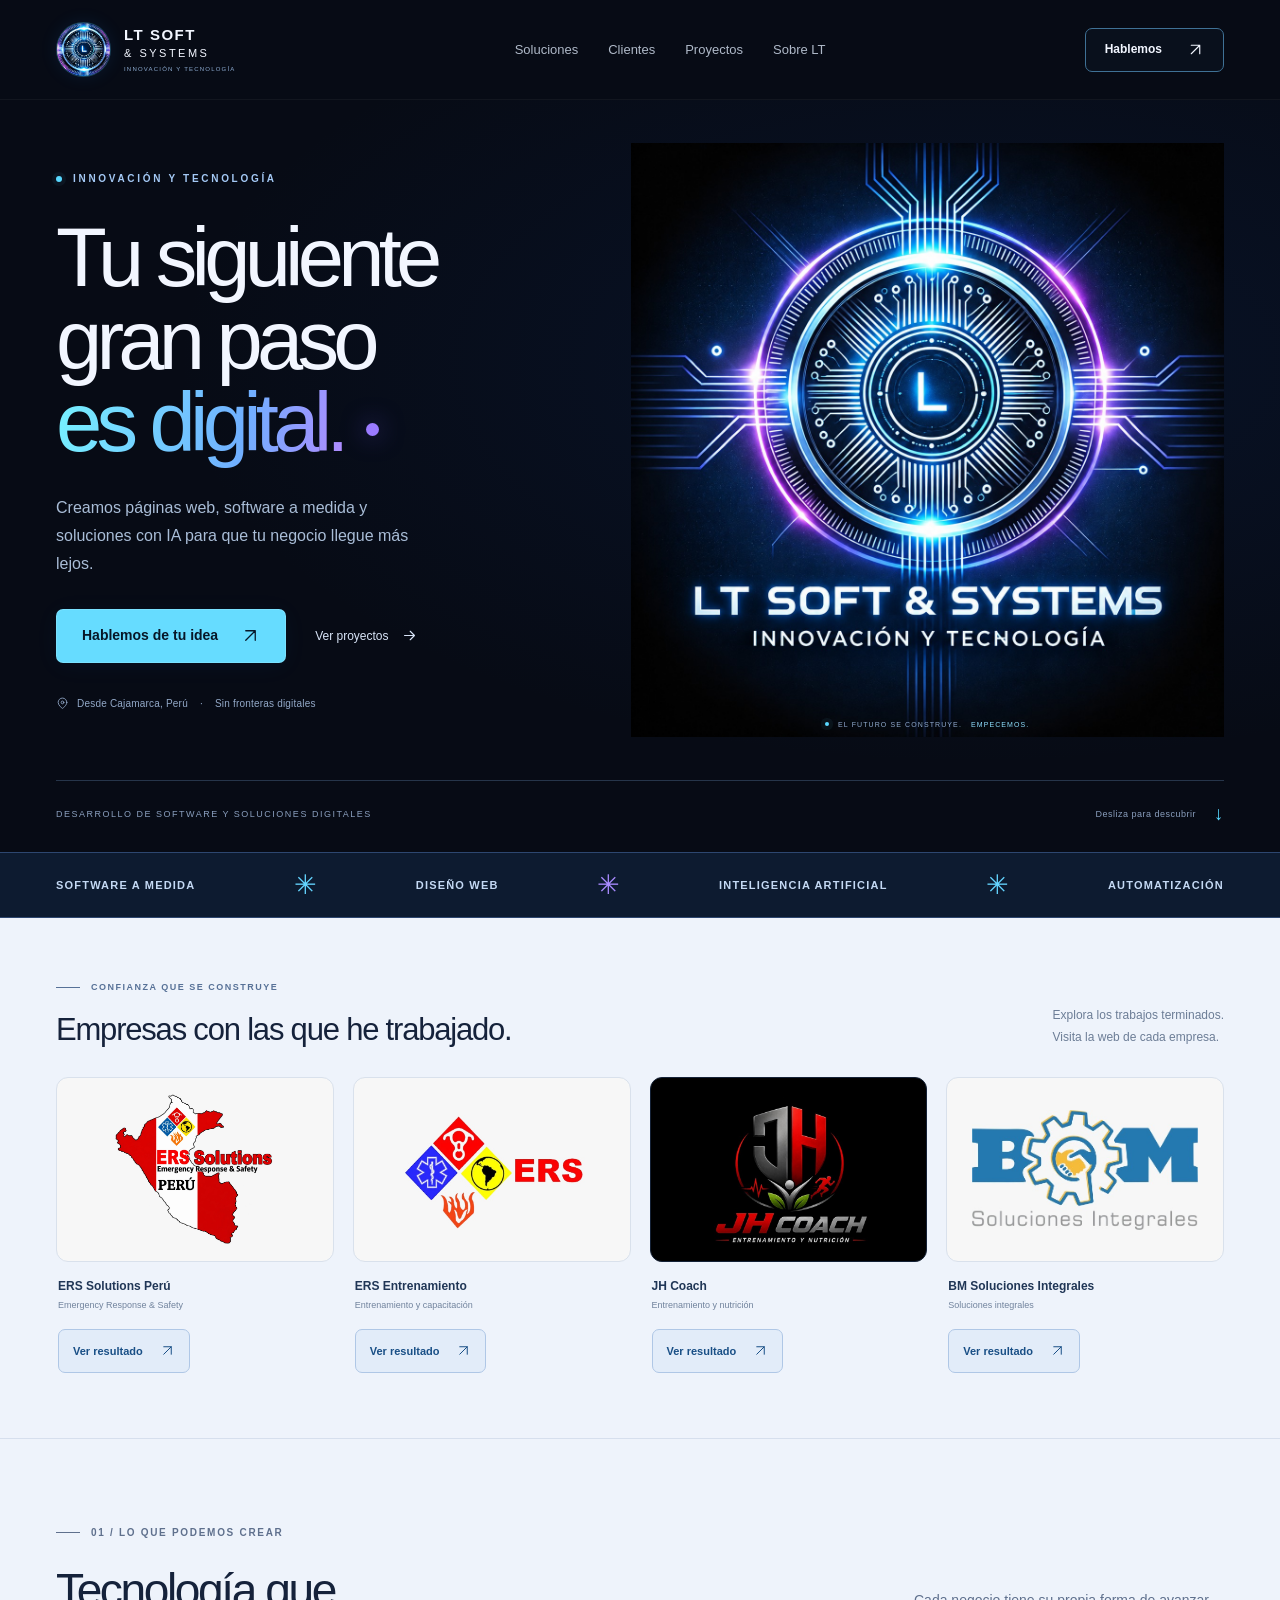
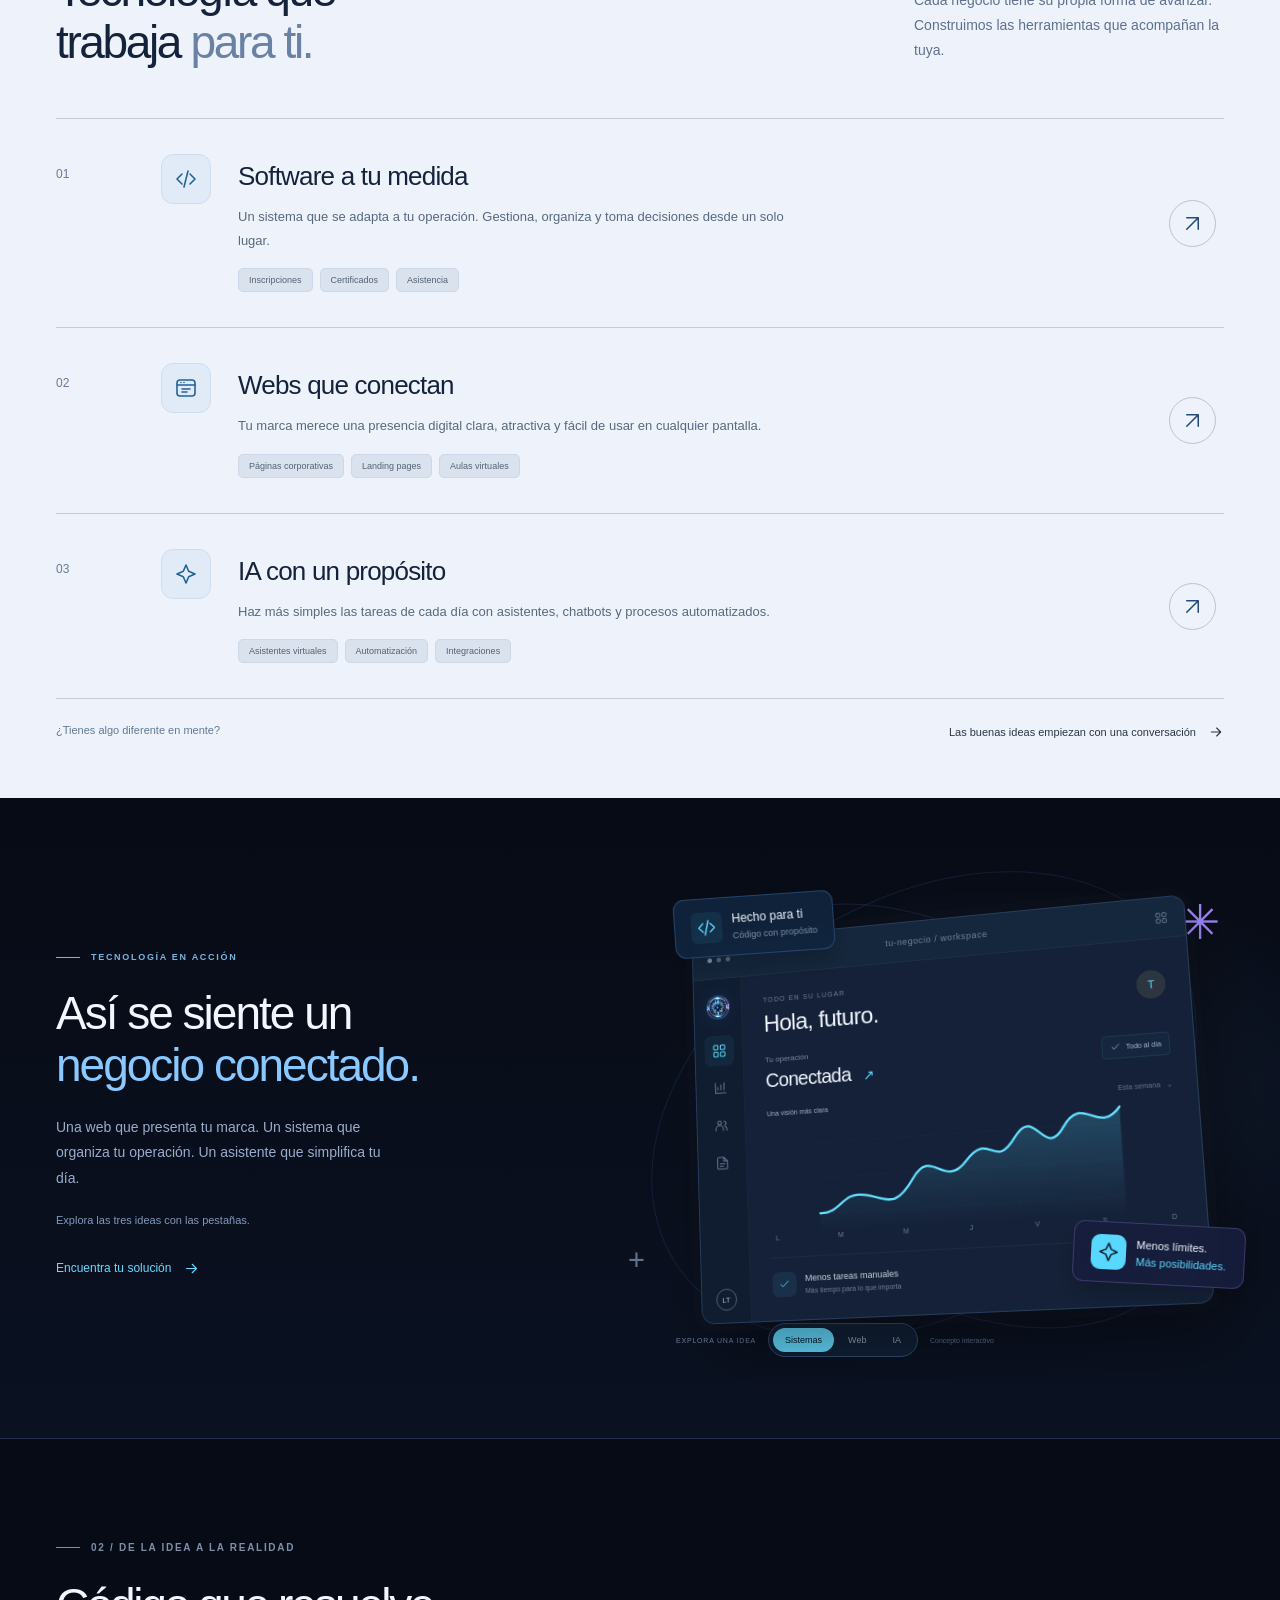
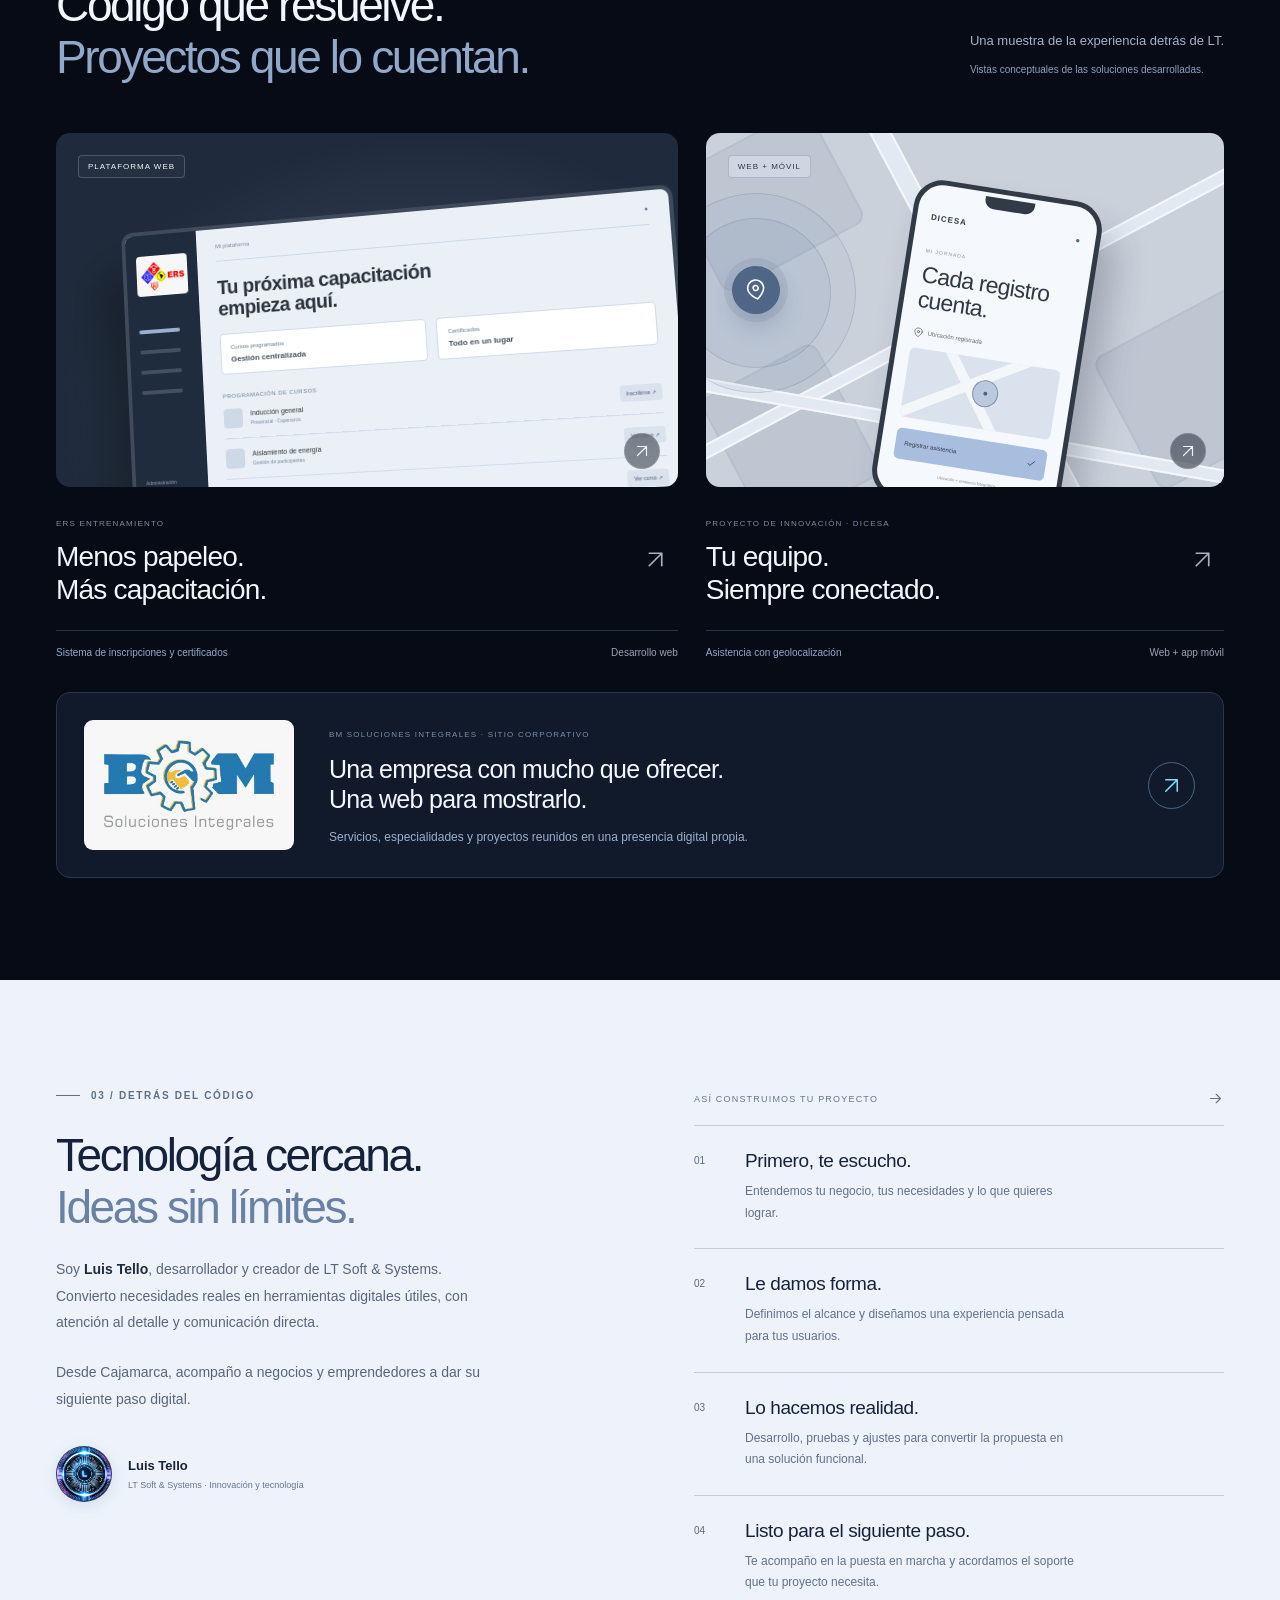
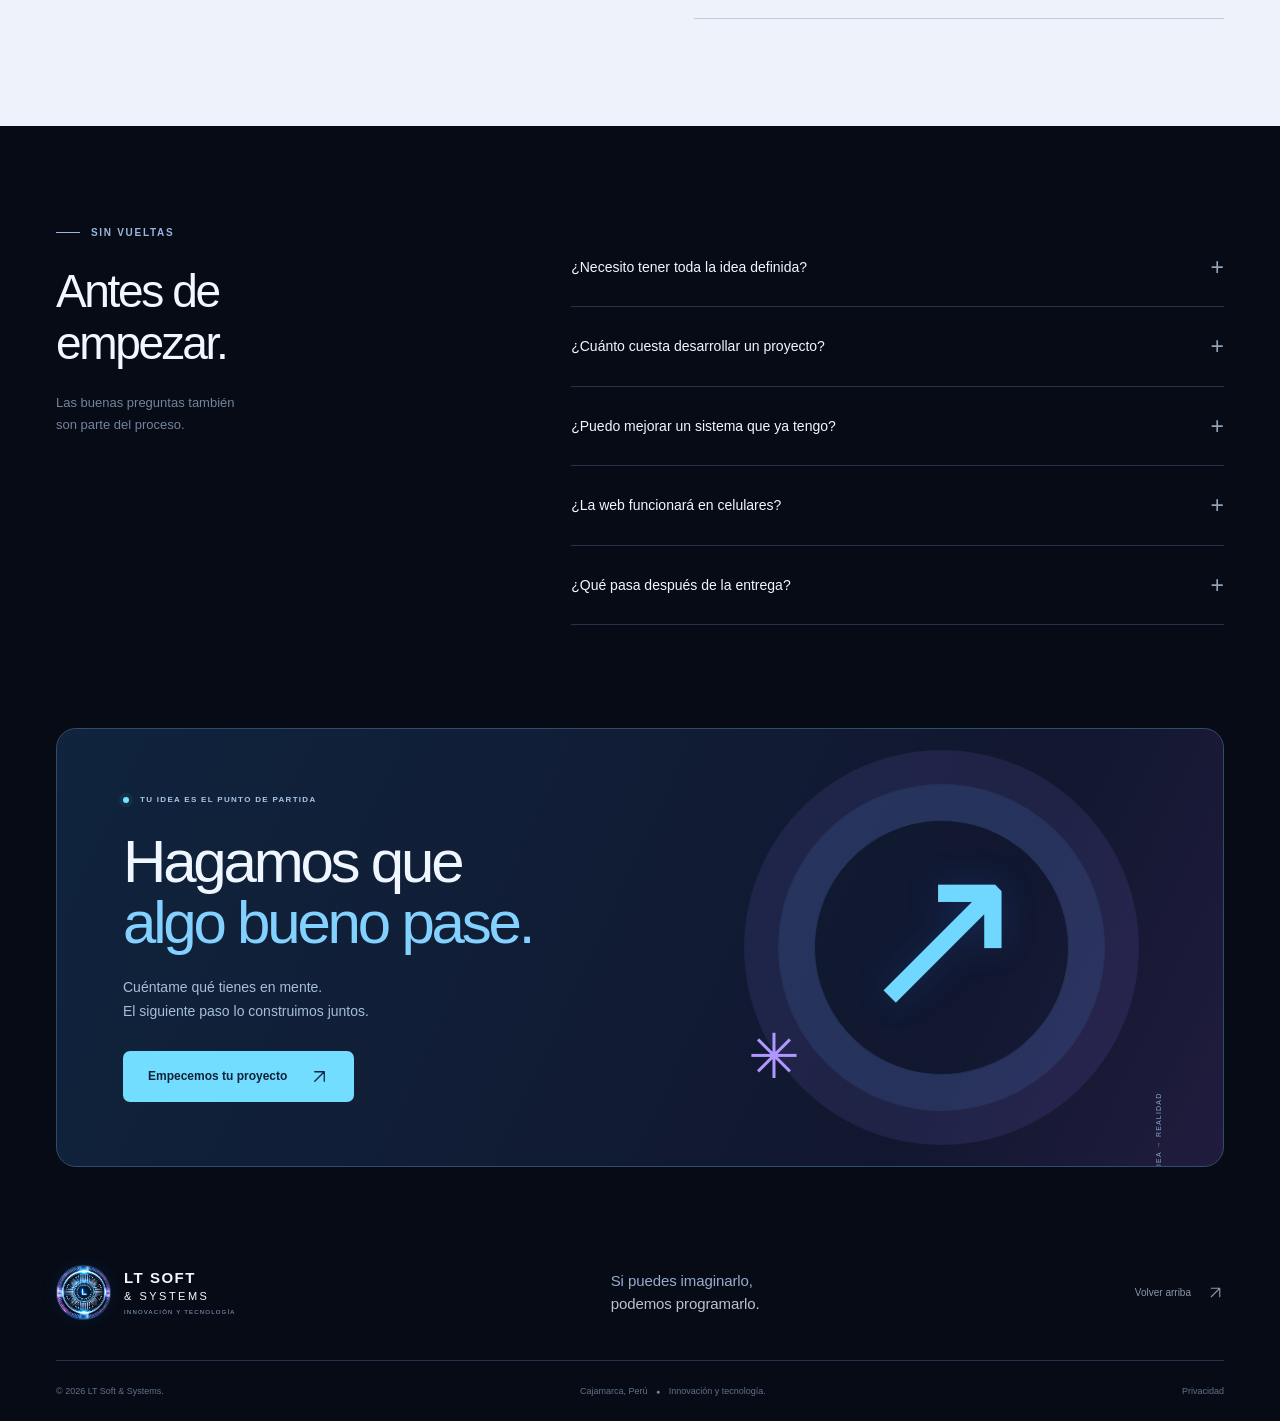
==== commit 80e70997: "Añadir enlaces a los resultados de los cuatro sitios de clientes" ====
--- a/index.html
+++ b/index.html
@@ -16,9 +16,9 @@
   <link rel="icon" href="assets/lt-soft-systems-logo.jpg" type="image/jpeg">
   <link rel="apple-touch-icon" href="assets/lt-soft-systems-logo.jpg">
   <link rel="preload" as="image" href="assets/lt-soft-systems-logo.jpg">
-  <link rel="stylesheet" href="styles.css">
-  <link rel="stylesheet" href="brand.css">
-  <script src="app.js" defer></script>
+  <link rel="stylesheet" href="styles.css?v=contacto-1">
+  <link rel="stylesheet" href="brand.css?v=proyectos-1">
+  <script src="app.js?v=contacto-1" defer></script>
 </head>
 <body>
   <a href="#contenido" class="skip-link">Ir al contenido</a>
@@ -38,6 +38,7 @@
       <symbol id="i-chat" viewBox="0 0 24 24"><path d="M21 11.5a8.5 8.5 0 0 1-8.5 8.5H4l-2 2v-10a9.5 9.5 0 0 1 19-.5Z"/><path d="M7 10h10M7 14h6"/></symbol>
       <symbol id="i-close" viewBox="0 0 24 24"><path d="m6 6 12 12M6 18 18 6"/></symbol>
       <symbol id="i-download" viewBox="0 0 24 24"><path d="M12 3v12m-5-5 5 5 5-5M4 16v4h16v-4"/></symbol>
+      <symbol id="i-mail" viewBox="0 0 24 24"><rect x="3" y="5" width="18" height="14" rx="2"/><path d="m3 7 9 6 9-6"/></symbol>
       <symbol id="i-copy" viewBox="0 0 24 24"><rect x="8" y="8" width="12" height="13" rx="2"/><path d="M16 8V3H3v13h5"/></symbol>
     </defs>
   </svg>
@@ -85,12 +86,12 @@
 
     <section class="clients section-light" id="clientes" aria-labelledby="clients-title">
       <div class="container">
-        <div class="clients-heading reveal"><div><p class="eyebrow"><span class="little-line"></span> CONFIANZA QUE SE CONSTRUYE</p><h2 id="clients-title">Empresas con las que he trabajado.</h2></div><p>Relaciones reales. <br>Soluciones que nacen de escuchar.</p></div>
+        <div class="clients-heading reveal"><div><p class="eyebrow"><span class="little-line"></span> CONFIANZA QUE SE CONSTRUYE</p><h2 id="clients-title">Empresas con las que he trabajado.</h2></div><p>Explora los trabajos terminados.<br>Visita la web de cada empresa.</p></div>
         <div class="clients-grid">
-          <figure class="client-card reveal"><div class="client-logo-panel"><img class="client-logo client-logo-solutions" src="assets/ers-solutions-peru.jpg" alt="Logo de ERS Solutions Perú, Emergency Response & Safety" width="1311" height="1200" loading="lazy" decoding="async"></div><figcaption><span>ERS Solutions Perú</span><small>Emergency Response &amp; Safety</small></figcaption></figure>
-          <figure class="client-card reveal"><div class="client-logo-panel"><img class="client-logo client-logo-ers" src="assets/ers-entrenamiento.jpg" alt="Logo de ERS Entrenamiento y Capacitación" width="623" height="401" loading="lazy" decoding="async"></div><figcaption><span>ERS Entrenamiento</span><small>Entrenamiento y capacitación</small></figcaption></figure>
-          <figure class="client-card reveal"><div class="client-logo-panel client-logo-dark"><img class="client-logo client-logo-jh" src="assets/jh-coach.jpg" alt="Logo de JH Coach, Entrenamiento y Nutrición" width="620" height="511" loading="lazy" decoding="async"></div><figcaption><span>JH Coach</span><small>Entrenamiento y nutrición</small></figcaption></figure>
-          <figure class="client-card reveal"><div class="client-logo-panel"><img class="client-logo client-logo-bm" src="assets/bm-soluciones-integrales.jpg" alt="Logo de BM Soluciones Integrales" width="537" height="285" loading="lazy" decoding="async"></div><figcaption><span>BM Soluciones Integrales</span><small>Soluciones integrales</small></figcaption></figure>
+          <figure class="client-card reveal"><a class="client-logo-panel" href="https://ersperu.pe/solutionsperu/" target="_blank" rel="noopener noreferrer" aria-label="Abrir la web de ERS Solutions Perú en una pestaña nueva"><img class="client-logo client-logo-solutions" src="assets/ers-solutions-peru.jpg" alt="Logo de ERS Solutions Perú, Emergency Response & Safety" width="1311" height="1200" loading="lazy" decoding="async"></a><figcaption><span>ERS Solutions Perú</span><small>Emergency Response &amp; Safety</small><a class="client-result-link" href="https://ersperu.pe/solutionsperu/" target="_blank" rel="noopener noreferrer" aria-label="Ver resultado de ERS Solutions Perú; se abre en una pestaña nueva">Ver resultado <svg aria-hidden="true"><use href="#i-up"/></svg></a></figcaption></figure>
+          <figure class="client-card reveal"><a class="client-logo-panel" href="https://ersperu.pe/" target="_blank" rel="noopener noreferrer" aria-label="Abrir la web de ERS Entrenamiento en una pestaña nueva"><img class="client-logo client-logo-ers" src="assets/ers-entrenamiento.jpg" alt="Logo de ERS Entrenamiento y Capacitación" width="623" height="401" loading="lazy" decoding="async"></a><figcaption><span>ERS Entrenamiento</span><small>Entrenamiento y capacitación</small><a class="client-result-link" href="https://ersperu.pe/" target="_blank" rel="noopener noreferrer" aria-label="Ver resultado de ERS Entrenamiento; se abre en una pestaña nueva">Ver resultado <svg aria-hidden="true"><use href="#i-up"/></svg></a></figcaption></figure>
+          <figure class="client-card reveal"><a class="client-logo-panel client-logo-dark" href="https://jhprivatetraining.com/" target="_blank" rel="noopener noreferrer" aria-label="Abrir la web de JH Coach en una pestaña nueva"><img class="client-logo client-logo-jh" src="assets/jh-coach.jpg" alt="Logo de JH Coach, Entrenamiento y Nutrición" width="620" height="511" loading="lazy" decoding="async"></a><figcaption><span>JH Coach</span><small>Entrenamiento y nutrición</small><a class="client-result-link" href="https://jhprivatetraining.com/" target="_blank" rel="noopener noreferrer" aria-label="Ver resultado de JH Coach; se abre en una pestaña nueva">Ver resultado <svg aria-hidden="true"><use href="#i-up"/></svg></a></figcaption></figure>
+          <figure class="client-card reveal"><a class="client-logo-panel" href="https://bmsolucionesintegraless.com/" target="_blank" rel="noopener noreferrer" aria-label="Abrir la web de BM Soluciones Integrales en una pestaña nueva"><img class="client-logo client-logo-bm" src="assets/bm-soluciones-integrales.jpg" alt="Logo de BM Soluciones Integrales" width="537" height="285" loading="lazy" decoding="async"></a><figcaption><span>BM Soluciones Integrales</span><small>Soluciones integrales</small><a class="client-result-link" href="https://bmsolucionesintegraless.com/" target="_blank" rel="noopener noreferrer" aria-label="Ver resultado de BM Soluciones Integrales; se abre en una pestaña nueva">Ver resultado <svg aria-hidden="true"><use href="#i-up"/></svg></a></figcaption></figure>
         </div>
       </div>
     </section>
@@ -166,10 +167,10 @@
 
   <footer class="site-footer"><div class="container"><div class="footer-top"><a class="brand" href="#inicio" aria-label="LT Soft & Systems, volver al inicio"><span class="brand-symbol" aria-hidden="true"><img src="assets/lt-soft-systems-logo.jpg" alt="" width="1254" height="1254"></span><span class="brand-name">LT SOFT<span>&amp; SYSTEMS</span><small>INNOVACIÓN Y TECNOLOGÍA</small></span></a><p>Si puedes imaginarlo,<br><span>podemos programarlo.</span></p><a href="#inicio" class="back-top">Volver arriba <svg><use href="#i-up"/></svg></a></div><div class="footer-bottom"><span>© <span id="year">2026</span> LT Soft &amp; Systems.</span><span>Cajamarca, Perú <span class="footer-dot">●</span> Innovación y tecnología.</span><button class="inline-button" id="privacy-button">Privacidad</button></div></div></footer>
 
-  <dialog id="brief-dialog" class="site-dialog" aria-labelledby="brief-title"><button class="dialog-close" data-close aria-label="Cerrar formulario"><svg><use href="#i-close"/></svg></button><div id="brief-form-view"><p class="eyebrow"><span class="little-line"></span> DE UNA IDEA A UN PLAN</p><h2 id="brief-title">Todo empieza<br>con tu idea.</h2><p class="dialog-intro">Prepara los detalles de tu proyecto en un mensaje.</p><form id="brief-form"><div class="form-grid"><label>Tu nombre<input name="name" id="brief-name" autocomplete="name" placeholder="¿Cómo te llamas?" required maxlength="80"></label><label>Empresa o marca <span>(opcional)</span><input name="company" autocomplete="organization" placeholder="El nombre de tu proyecto" maxlength="120"></label></div><label>¿Qué te gustaría crear?<select name="service" id="brief-service"><option>Software a medida</option><option>Página web</option><option>IA y automatización</option><option>Mejorar un proyecto existente</option><option>Todavía estoy explorando</option></select></label><label>Cuéntame un poco más<textarea name="idea" id="brief-idea" placeholder="Qué necesitas resolver, a quién está dirigido y qué te gustaría conseguir…" required minlength="15" maxlength="3000" rows="4"></textarea></label><div class="form-grid"><label>¿Cuándo te gustaría empezar?<select name="timing"><option>Quiero definirlo juntos</option><option>Lo antes posible</option><option>En el próximo mes</option><option>En los próximos 3 meses</option></select></label><label>Correo o WhatsApp <span>(opcional)</span><input name="contact" placeholder="Para incluirlo en tu mensaje" maxlength="120"></label></div><p class="form-note">Este formulario prepara tu consulta; todavía no la envía. Puedes copiarla o descargarla. No se guardan tus datos al cerrar esta página.</p><button type="submit" class="button button-primary">Preparar mi consulta <svg><use href="#i-arrow"/></svg></button></form></div><div id="brief-result-view" hidden><p class="eyebrow"><span class="status-dot"></span> PRIMER PASO, LISTO</p><h2 id="brief-result-title">Tu idea ya<br>tiene forma.</h2><p class="dialog-intro">Revisa el mensaje y guárdalo para compartirlo. Aún no se ha enviado a LT Soft &amp; Systems.</p><textarea id="brief-result" class="brief-result" readonly aria-label="Resumen de tu consulta" rows="12"></textarea><div class="result-actions"><button class="button button-primary" id="copy-brief"><svg><use href="#i-copy"/></svg> Copiar mensaje</button><button class="button button-outline" id="download-brief"><svg><use href="#i-download"/></svg> Descargar</button></div><button class="inline-button result-edit" id="edit-brief">← Editar mi consulta</button><p class="copy-status" id="copy-status" role="status"></p></div></dialog>
+  <dialog id="brief-dialog" class="site-dialog" aria-labelledby="brief-title"><button class="dialog-close" data-close aria-label="Cerrar formulario"><svg><use href="#i-close"/></svg></button><div id="brief-form-view"><p class="eyebrow"><span class="little-line"></span> DE UNA IDEA A UN PLAN</p><h2 id="brief-title">Todo empieza<br>con tu idea.</h2><p class="dialog-intro">Cuéntame qué necesitas. Podrás enviarme tu consulta por WhatsApp o correo.</p><form id="brief-form"><div class="form-grid"><label>Tu nombre<input name="name" id="brief-name" autocomplete="name" placeholder="¿Cómo te llamas?" required maxlength="80"></label><label>Empresa o marca <span>(opcional)</span><input name="company" autocomplete="organization" placeholder="El nombre de tu proyecto" maxlength="120"></label></div><label>¿Qué te gustaría crear?<select name="service" id="brief-service"><option>Software a medida</option><option>Página web</option><option>IA y automatización</option><option>Mejorar un proyecto existente</option><option>Todavía estoy explorando</option></select></label><label>Cuéntame un poco más<textarea name="idea" id="brief-idea" placeholder="Qué necesitas resolver, a quién está dirigido y qué te gustaría conseguir…" required minlength="15" maxlength="3000" rows="4"></textarea></label><div class="form-grid"><label>¿Cuándo te gustaría empezar?<select name="timing"><option>Quiero definirlo juntos</option><option>Lo antes posible</option><option>En el próximo mes</option><option>En los próximos 3 meses</option></select></label><label>Correo o WhatsApp <span>(opcional)</span><input name="contact" placeholder="Para incluirlo en tu mensaje" maxlength="120"></label></div><p class="form-note">Al continuar podrás revisar el mensaje y elegir WhatsApp o correo. Completarás el envío desde la aplicación elegida.</p><button type="submit" class="button button-primary">Revisar y enviar mi consulta <svg><use href="#i-arrow"/></svg></button></form></div><div id="brief-result-view" hidden><p class="eyebrow"><span class="status-dot"></span> TU CONSULTA ESTÁ LISTA</p><h2 id="brief-result-title">Conversemos<br>sobre tu idea.</h2><p class="dialog-intro">Elige cómo enviarme tu consulta. El mensaje se abrirá completo en WhatsApp o en tu aplicación de correo; allí podrás revisarlo y pulsar Enviar.</p><textarea id="brief-result" class="brief-result" readonly aria-label="Resumen de tu consulta" rows="12"></textarea><div class="result-actions"><a class="button button-whatsapp" id="send-whatsapp" href="https://wa.me/51987879692" target="_blank" rel="noopener noreferrer"><svg aria-hidden="true"><use href="#i-chat"/></svg> Enviar por WhatsApp</a><a class="button button-outline" id="send-email" href="mailto:ldluistello@gmail.com"><svg aria-hidden="true"><use href="#i-mail"/></svg> Enviar por correo</a></div><p class="contact-destination">Luis Tello · +51 987 879 692<br>ldluistello@gmail.com</p><div class="result-utilities"><button class="inline-button" id="copy-brief"><svg aria-hidden="true"><use href="#i-copy"/></svg> Copiar mensaje</button><button class="inline-button" id="download-brief"><svg aria-hidden="true"><use href="#i-download"/></svg> Descargar</button></div><button class="inline-button result-edit" id="edit-brief">← Editar mi consulta</button><p class="copy-status" id="copy-status" role="status"></p></div></dialog>
 
   <dialog id="project-dialog" class="site-dialog project-dialog" aria-labelledby="project-dialog-title"><button class="dialog-close" data-close aria-label="Cerrar proyecto"><svg><use href="#i-close"/></svg></button><p class="eyebrow" id="project-dialog-client"></p><h2 id="project-dialog-title"></h2><p class="dialog-intro" id="project-dialog-description"></p><div class="project-dialog-section"><h3>El reto</h3><p id="project-dialog-challenge"></p></div><div class="project-dialog-section"><h3>La solución</h3><ul id="project-dialog-features"></ul></div><p class="project-disclaimer">Las imágenes de esta página son representaciones conceptuales de la experiencia de trabajo.</p><button class="button button-primary" id="similar-project">Quiero una solución así <svg><use href="#i-up"/></svg></button></dialog>
 
-  <dialog id="privacy-dialog" class="site-dialog" aria-labelledby="privacy-title"><button class="dialog-close" data-close aria-label="Cerrar privacidad"><svg><use href="#i-close"/></svg></button><p class="eyebrow">PRIVACIDAD</p><h2 id="privacy-title">Tu información,<br>en tus manos.</h2><p class="dialog-intro">El formulario de esta página genera un resumen en tu navegador. No envía tu consulta a LT Soft &amp; Systems ni guarda sus campos en una base de datos.</p><p>Puedes copiar el resumen o descargarlo como archivo de texto. Al hacerlo, tú decides dónde conservarlo y con quién compartirlo. Evita incluir contraseñas o información confidencial.</p><p>La página no incorpora herramientas de analítica ni publicidad. El proveedor de alojamiento puede procesar datos técnicos para servir y proteger el sitio.</p></dialog>
+  <dialog id="privacy-dialog" class="site-dialog" aria-labelledby="privacy-title"><button class="dialog-close" data-close aria-label="Cerrar privacidad"><svg><use href="#i-close"/></svg></button><p class="eyebrow">PRIVACIDAD</p><h2 id="privacy-title">Tu información,<br>en tus manos.</h2><p class="dialog-intro">El formulario prepara un mensaje con los datos que escribes. Al elegir WhatsApp o correo, se abre la aplicación correspondiente con tu consulta y los datos de contacto de Luis Tello.</p><p>Puedes revisar y enviar el mensaje desde esa aplicación. LT Soft &amp; Systems recibe la consulta cuando completas el envío. Esta página no almacena tus consultas; también puedes copiar el mensaje o descargarlo para conservarlo.</p><p>La página no incorpora herramientas de analítica ni publicidad. El proveedor de alojamiento puede procesar datos técnicos para servir y proteger el sitio.</p></dialog>
 </body>
 </html>
--- a/styles.css
+++ b/styles.css
@@ -17,3 +17,12 @@
 @media(max-width:767px){.container{width:calc(100% - 40px)}.site-header{height:78px}.brand-mark{height:39px;width:41px;font-size:25px;border-radius:9px}.brand-mark span{font-size:24px}.brand-mark i{width:3px;height:3px;bottom:7px;right:7px}.brand-name{font-size:13px;letter-spacing:1px}.brand-name>span{font-size:8px;letter-spacing:1.9px}.brand{gap:10px}.desktop-nav{display:none}.menu-toggle{display:flex;width:39px;height:39px}.nav-actions{gap:11px}.nav-cta{min-height:39px;padding:9px 12px;font-size:10px;gap:11px}.nav-cta svg{width:13px;height:13px}.hero-grid{grid-template-columns:1fr;gap:12px;padding-top:42px;padding-bottom:47px;min-height:0}.hero-copy{max-width:560px}.hero-copy .eyebrow{font-size:8px;letter-spacing:1.2px;margin-bottom:25px}.hero h1{font-size:clamp(62px,12.3vw,86px);letter-spacing:-3.5px;line-height:1.02}.title-dot{width:10px;height:10px;margin-left:18px}.hero-description{font-size:14px;line-height:1.7;max-width:365px;margin-top:24px}.hero-actions{gap:25px;margin-top:25px;flex-wrap:nowrap}.hero-actions>.button{font-size:12px;min-height:50px;padding:15px 19px;gap:17px}.hero-actions .text-link{font-size:10px}.hero-note{font-size:9px;margin-top:23px;gap:6px}.hero-visual{width:100%;max-width:480px;height:380px;margin:42px auto 33px;padding:15px 11px}.workspace{max-width:440px;transform:perspective(1200px) rotateY(-6deg) rotateX(5deg) rotateZ(-4deg)}.workspace-top{height:36px;font-size:8px}.workspace-body{min-height:293px}.workspace-content{padding:17px}.workspace-sidebar{width:43px;gap:21px}.workspace-sidebar>b{font-size:21px}.workspace-sidebar>svg{width:15px;height:15px}.demo-pane{min-height:260px}.demo-heading h3{font-size:23px}.demo-heading p{font-size:6px}.overview-row{margin-top:16px}.overview-row strong{font-size:19px}.mini-stat{font-size:6px;padding:5px 7px}.demo-chart{margin-top:15px}.chart-heading{font-size:7px}.demo-chart>svg{height:95px}.demo-task{font-size:8px}.demo-task small{font-size:6px}.task-check{width:24px;height:24px}.float-code{top:-15px;left:8px;font-size:10px}.float-code small{font-size:8px}.float-spark{bottom:2px;right:4px;font-size:10px;padding:10px 12px}.demo-controls{bottom:-43px;left:50%;transform:translateX(-50%);gap:12px;white-space:nowrap}.demo-caption{font-size:7px}.demo-tabs button{font-size:9px;padding:7px 12px}.star-one{right:4px;top:-18px}.star-two{bottom:7px;left:6px}.orbit-one{left:-25px;width:500px;top:25px;height:310px}.orbit-two{left:-15px;width:460px;height:290px;top:45px}.hero-visual::before{inset:-50px -60px -20px}.hero-bottom{padding-block:20px;font-size:6px;letter-spacing:.9px}.hero-bottom>a{font-size:7px;gap:9px}.hero-bottom>a span:first-child{max-width:65px;text-align:right;line-height:1.6}.capabilities-strip .container{display:grid;grid-template-columns:1fr auto 1fr;gap:14px 12px;padding:20px 0;text-align:center}.capabilities-strip span{font-size:9px;letter-spacing:.8px}.capabilities-strip i{font-size:20px}.capabilities-strip i:nth-child(4){display:none}.section-heading{display:block;margin-bottom:33px}.section-heading h2{font-size:39px;letter-spacing:-1.9px}.section-heading .eyebrow{font-size:8px;margin-bottom:22px}.section-heading>p{margin-top:20px;max-width:350px;font-size:12px;line-height:1.8}.services{padding:64px 0 36px}.service-row{grid-template-columns:1fr 35px;position:relative;gap:15px;padding:27px 0}.service-number{display:none}.service-main{gap:15px}.service-icon{width:39px;height:39px;border-radius:10px}.service-icon>svg{width:20px;height:20px}.service-main h3{font-size:21px;margin-top:7px;letter-spacing:-.6px}.service-main p{font-size:12px;line-height:1.75;margin-top:12px}.tags{gap:5px;margin-top:13px}.tags span{font-size:8px;padding:5px 7px;border-radius:4px}.round-link{width:35px;height:35px;align-self:start;margin-top:3px}.round-link svg{width:18px;height:18px}.services-bottom{flex-direction:column;gap:12px;padding-top:21px;font-size:10px}.services-bottom .inline-button{font-size:10px;line-height:1.7;gap:8px}.services-bottom .inline-button svg{width:14px;height:14px}.projects{padding:64px 0}.projects .section-heading>p{font-size:12px;max-width:320px}.projects .section-heading>p small{font-size:9px;margin-top:6px}.project-grid{grid-template-columns:1fr;gap:38px}.project-preview{height:310px}.project-info{margin-top:21px}.project-info h3{font-size:25px}.project-client{font-size:8px}.project-meta{font-size:9px;margin-top:18px;padding-top:13px}.project-meta>span:last-child{font-size:8px}.ers-window{left:42px;top:73px;min-width:320px;width:calc(100% - 43px);height:280px}.ers-side{width:65px}.ers-content{padding:16px}.ers-title{font-size:21px}.ers-table{margin-top:19px}.ers-table>div{padding:10px 0}.ers-summary b{font-size:7px}.ers-summary>span{font-size:6px;padding:9px}.project-preview-tag{font-size:8px;top:20px;left:20px}.phone-mock{width:175px;left:39%;top:38px;border-width:5px;padding:28px 13px 18px}.phone-mock>strong{font-size:23px}.phone-mock>small{margin-top:24px}.phone-action{font-size:6px;padding:10px 8px}.phone-caption{font-size:4px}.map-pin{left:40px;top:140px;width:48px;height:48px}.map-circle{left:-25px;top:65px}.circle-b{left:0;top:90px}.about{padding:64px 0}.about-layout{grid-template-columns:1fr;gap:45px}.about-intro h2{font-size:38px;letter-spacing:-1.8px}.about-intro>p:not(.eyebrow){font-size:13px;max-width:none;line-height:1.85}.signature{margin-top:26px}.signature-monogram{width:50px;height:50px;font-size:30px}.signature>div>span{font-size:8px;max-width:none}.process-label{font-size:8px}.process li{gap:21px;padding:22px 0}.process h3{font-size:19px}.process li p{font-size:12px}.faq{padding:64px 0 54px}.faq-layout{grid-template-columns:1fr;gap:26px}.faq h2{font-size:38px;line-height:1.1}.faq h2 br{display:none}.faq-layout>div>p:not(.eyebrow){font-size:12px;margin-top:16px}.faq-layout>div>p>br{display:none}.faq summary{font-size:12px;padding:20px 0}.faq details p{font-size:12px}.contact{padding:8px 0 35px}.contact-inner{padding:38px 27px 0;grid-template-columns:1fr;border-radius:15px}.contact .eyebrow{font-size:7px;letter-spacing:1px}.contact h2{font-size:43px;letter-spacing:-2.4px;margin-top:24px}.contact p:not(.eyebrow){font-size:12px;margin-top:21px}.contact .button{margin-top:23px;font-size:12px;min-height:48px;padding:14px 18px;gap:25px}.contact-art{height:200px;margin-left:auto;width:210px;margin-top:-8px}.contact-orbit{width:150px;height:150px}.contact-arrow{font-size:143px;transform:translateY(0)}.contact-spark{font-size:44px;left:-12px;bottom:24px}.contact-word{bottom:37px;font-size:6px;right:0}.footer-top{display:grid;grid-template-columns:1fr auto;gap:27px;padding:15px 0 27px;align-items:center}.footer-top>p{grid-row:2;font-size:12px;line-height:1.6}.back-top{grid-column:2;grid-row:1;font-size:8px;gap:10px}.footer-bottom{display:grid;grid-template-columns:1fr auto;gap:16px;font-size:8px;line-height:1.6;padding-top:22px}.footer-bottom>span:nth-child(2){grid-column:1;grid-row:2}.footer-bottom>button{grid-column:2;grid-row:1}.site-dialog{padding:34px 25px 27px;border-radius:15px;max-height:calc(100dvh - 28px)}.site-dialog h2{font-size:34px}.site-dialog .eyebrow{font-size:7px;letter-spacing:1px;margin-top:5px}.dialog-close{right:12px;top:12px}.form-grid{grid-template-columns:1fr;gap:0}.site-dialog label{font-size:12px}.site-dialog input,.site-dialog select,.site-dialog textarea{font-size:16px;padding:12px}.site-dialog input::placeholder,.site-dialog textarea::placeholder{font-size:12px}.site-dialog select{font-size:14px}.site-dialog textarea.brief-result{font-size:12px}.dialog-intro{font-size:12px}.result-actions{gap:9px}.result-actions .button{font-size:11px;padding:12px;gap:8px}.form-note{font-size:10px;line-height:1.8}}
 @media(max-width:374px){.container{width:calc(100% - 32px)}.nav-cta{display:none}.hero h1{font-size:60px;letter-spacing:-3.5px}.hero-copy .eyebrow{font-size:7px;letter-spacing:1px}.hero-actions{gap:17px}.hero-actions>.button{font-size:11px;padding-inline:14px;gap:11px}.hero-actions .text-link{font-size:9px}.hero-note{font-size:8px}.hero-visual{padding-inline:2px;margin-top:47px}.workspace-sidebar{width:35px}.workspace-content{padding:13px}.demo-heading h3{font-size:21px}.mini-stat{font-size:5px}.hero-bottom{font-size:5px}.hero-bottom>a{font-size:7px}.section-heading h2{font-size:35px}.service-main{gap:10px}.service-icon{width:31px;height:35px;background:transparent;border:none}.service-main h3{font-size:19px}.service-main p{font-size:11px}.service-row{gap:8px;grid-template-columns:1fr 31px}.round-link{width:31px;height:31px}.tags span{font-size:7px}.project-preview{height:280px}.ers-window{left:22px;top:72px}.phone-mock{left:35%}.project-meta{font-size:8px}.project-meta>span:last-child{font-size:7px}.about-intro h2{font-size:33px}.contact-inner{padding-inline:22px}.contact h2{font-size:38px}.contact .eyebrow{font-size:6px}.contact-art{height:180px;width:175px}.contact-orbit{width:130px;height:130px}.contact-arrow{font-size:120px}}
 @media(prefers-reduced-motion:reduce){html{scroll-behavior:auto}*,*::before,*::after{animation:none!important;transition:none!important}.js-motion .reveal{opacity:1;transform:none}}
+
+/* Contact channels */
+.result-actions .button{flex:1 1 210px;white-space:normal;text-align:center}
+.button-whatsapp{background:#25d366;color:#082317;border:1px solid #70e69a}
+.button-whatsapp:hover{background:#57e28c;box-shadow:0 6px 24px #25d36620}
+.contact-destination{margin-top:14px;font-size:11px;line-height:1.8;color:#a9bfdc;overflow-wrap:anywhere}
+.result-utilities{display:flex;flex-wrap:wrap;gap:12px 25px;margin-top:22px;color:#a9bfdc}
+.result-utilities .inline-button{min-height:32px}
+@media(max-width:767px){.result-actions .button{flex-basis:100%;min-height:48px;font-size:12px}.result-utilities{gap:8px 22px}}
--- a/brand.css
+++ b/brand.css
@@ -238,3 +238,14 @@
   .client-logo-panel {transition: none;}
   .client-card:hover .client-logo-panel {transform: none;}
 }
+
+/* Links to published client websites */
+a.client-logo-panel{cursor:pointer}
+.client-logo-panel:focus-visible{outline:3px solid #2267a2;outline-offset:5px}
+.client-result-link{display:inline-flex;align-items:center;justify-content:center;gap:17px;margin-top:16px;padding:10px 14px;min-height:44px;border:1px solid #afc7e6;border-radius:7px;background:#e2ecf9;color:#194f86;font-size:11px;font-weight:600;line-height:1.3;transition:background .2s,border-color .2s}
+.client-result-link svg{width:15px;height:15px;transition:transform .2s}
+.client-result-link:hover{background:#cfe4fa;border-color:#648cb9}
+.client-result-link:hover svg{transform:translate(2px,-2px)}
+.client-result-link:focus-visible{outline:3px solid #2267a2;outline-offset:4px}
+@media(max-width:767px){.client-result-link{width:100%;gap:12px;font-size:11px;padding:10px 8px;margin-top:13px}}
+@media(prefers-reduced-motion:reduce){.client-result-link,.client-result-link svg{transition:none}.client-result-link:hover svg{transform:none}}
